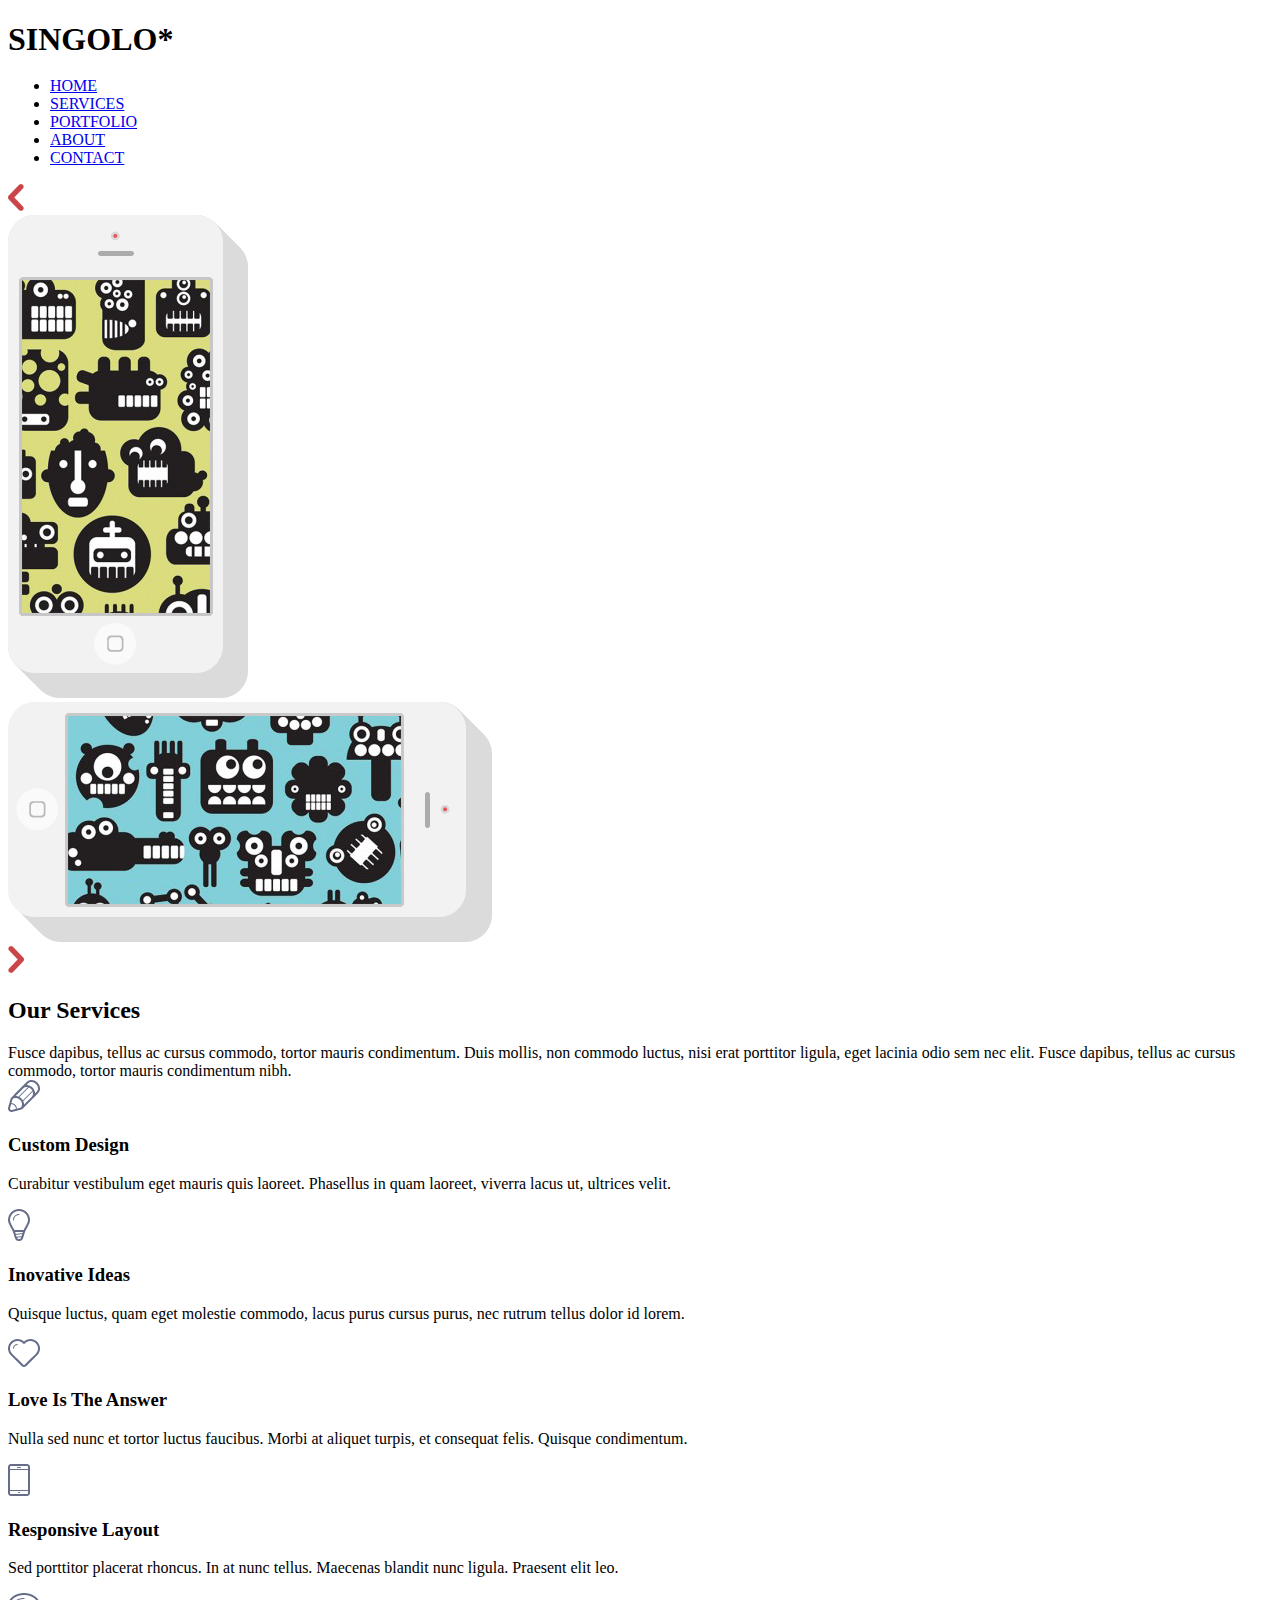
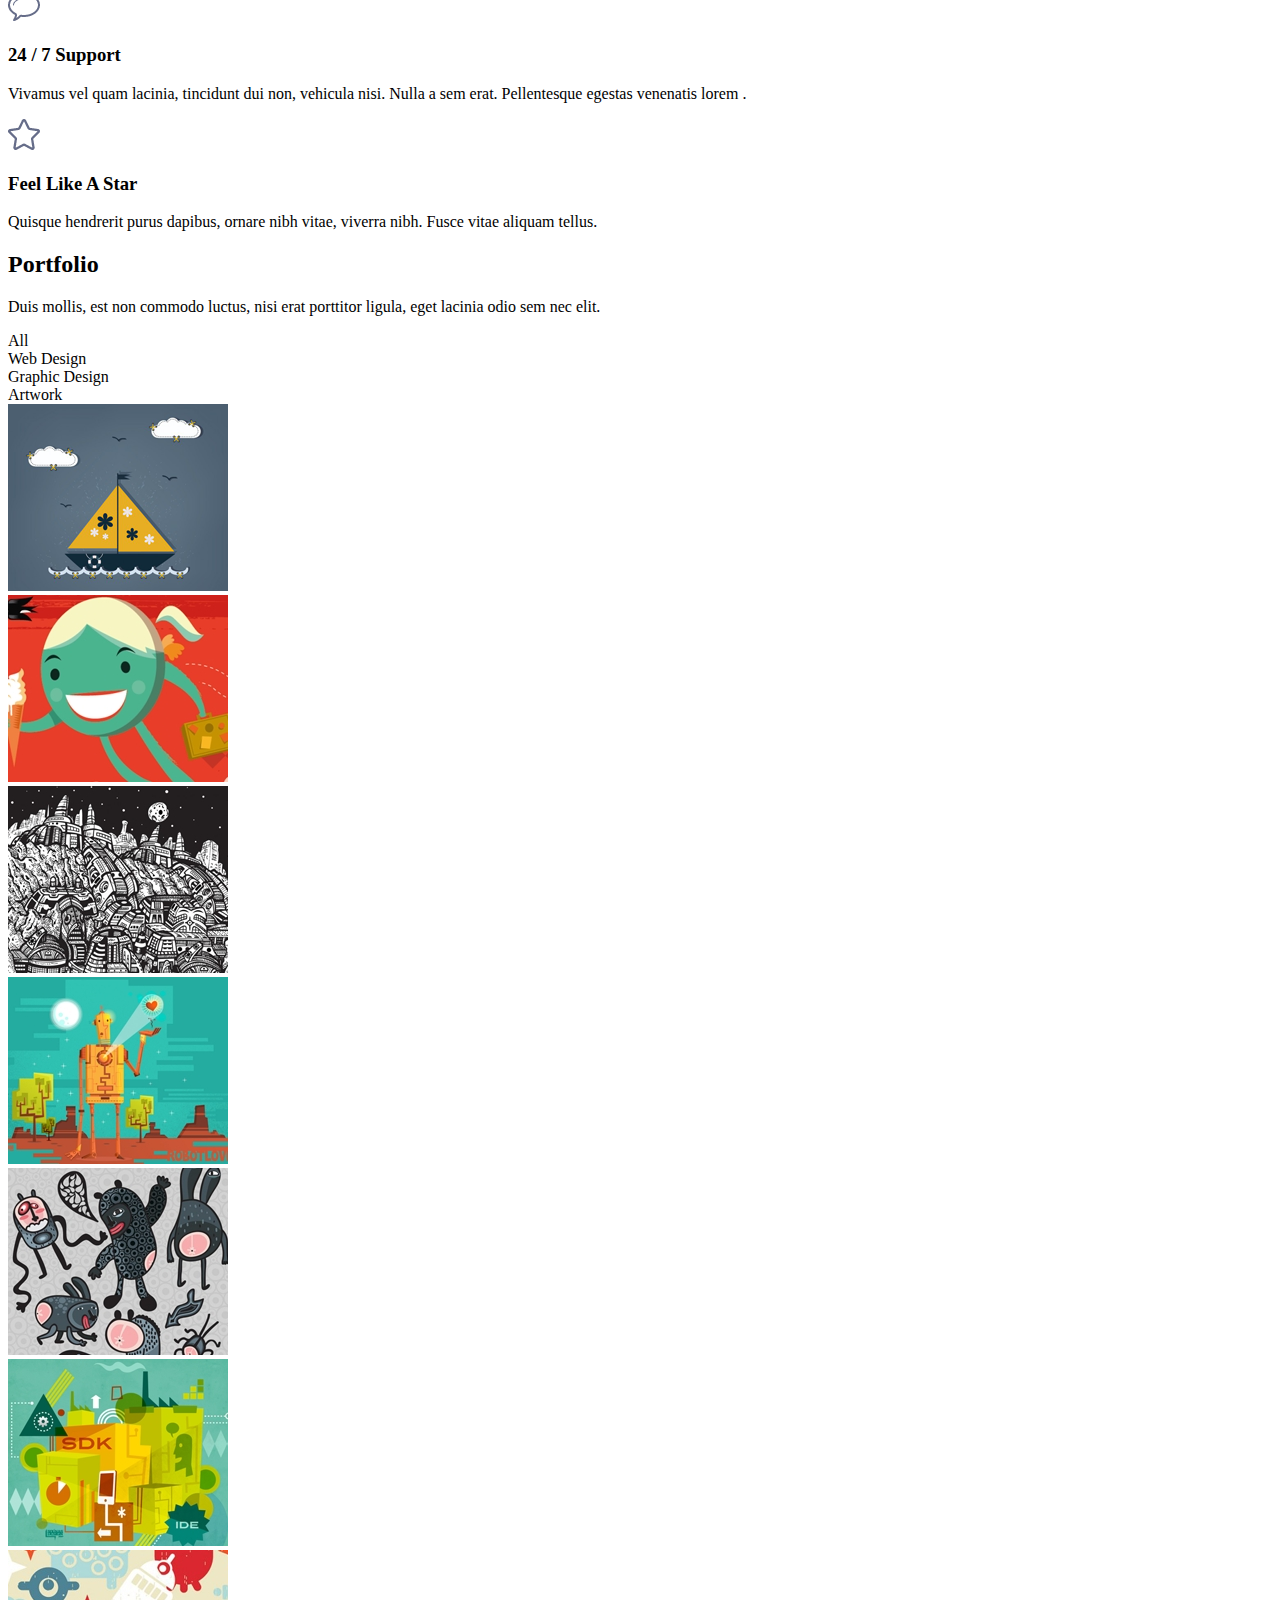
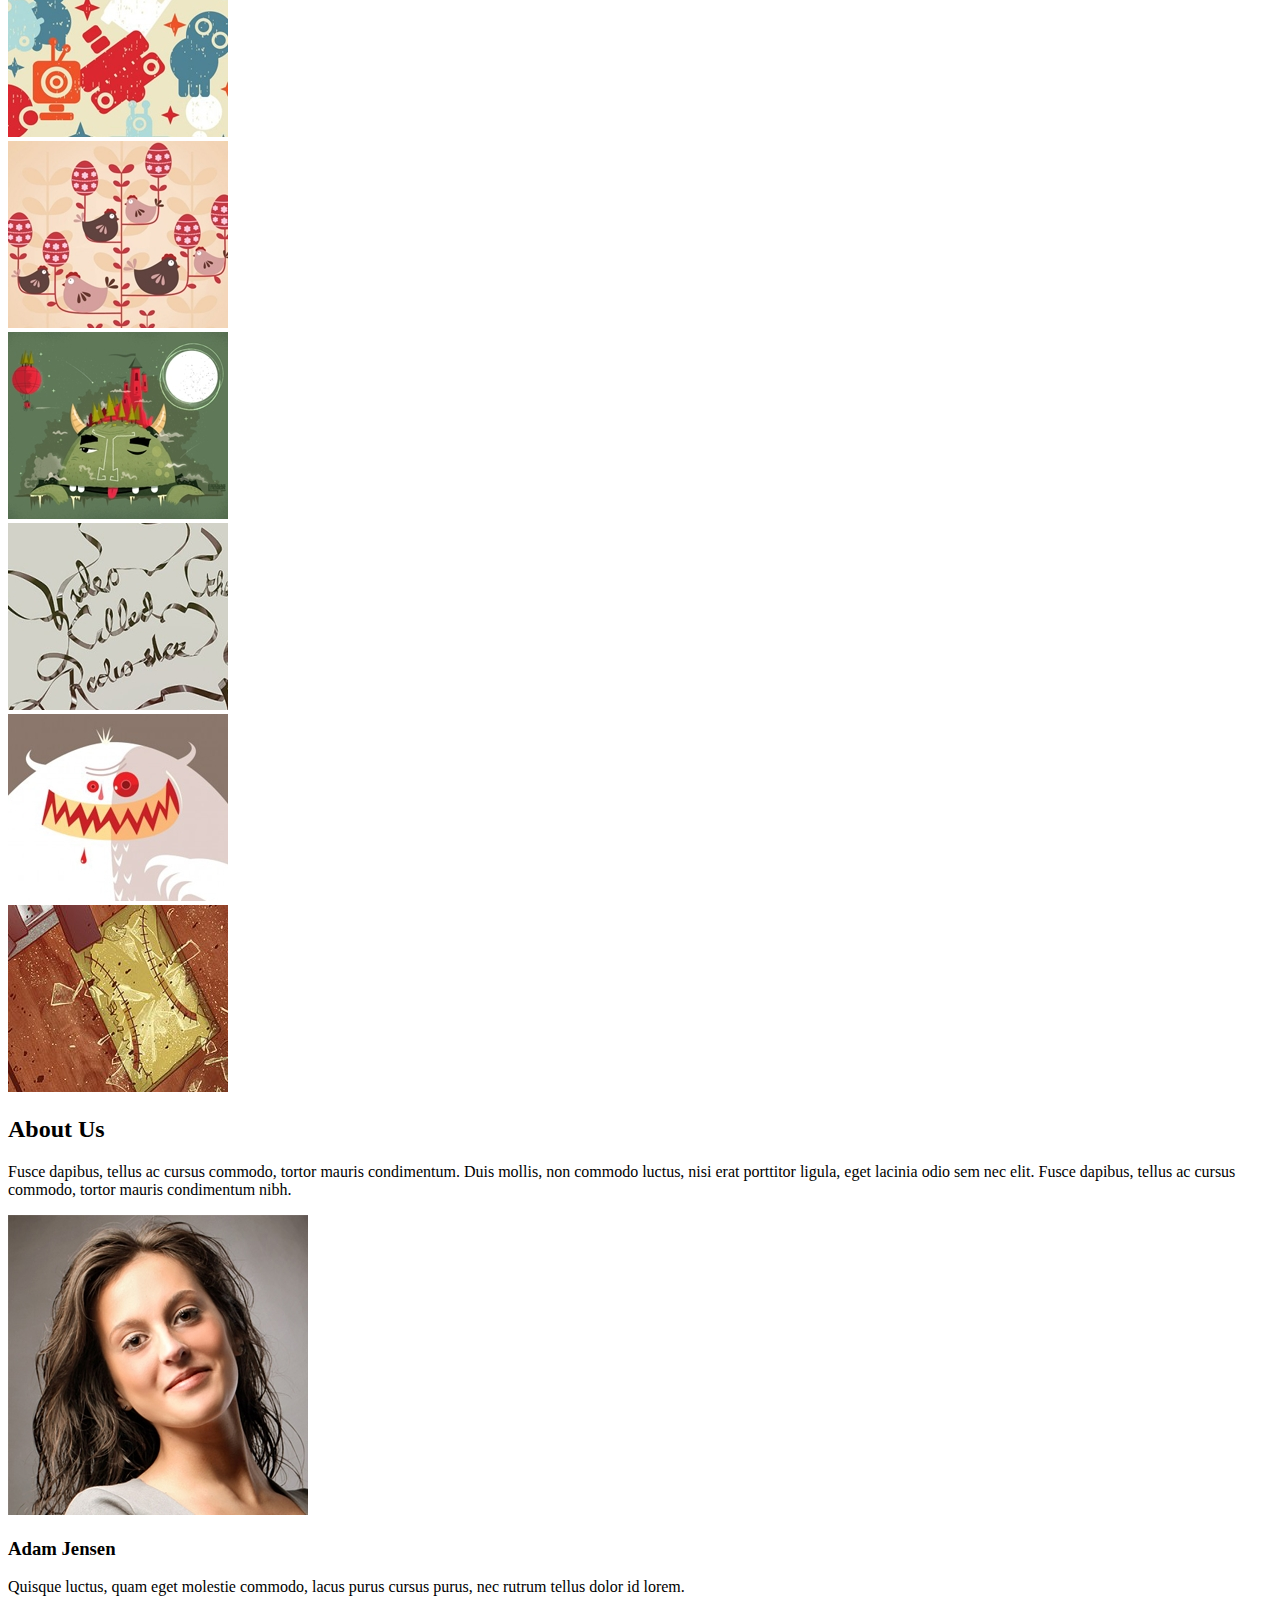
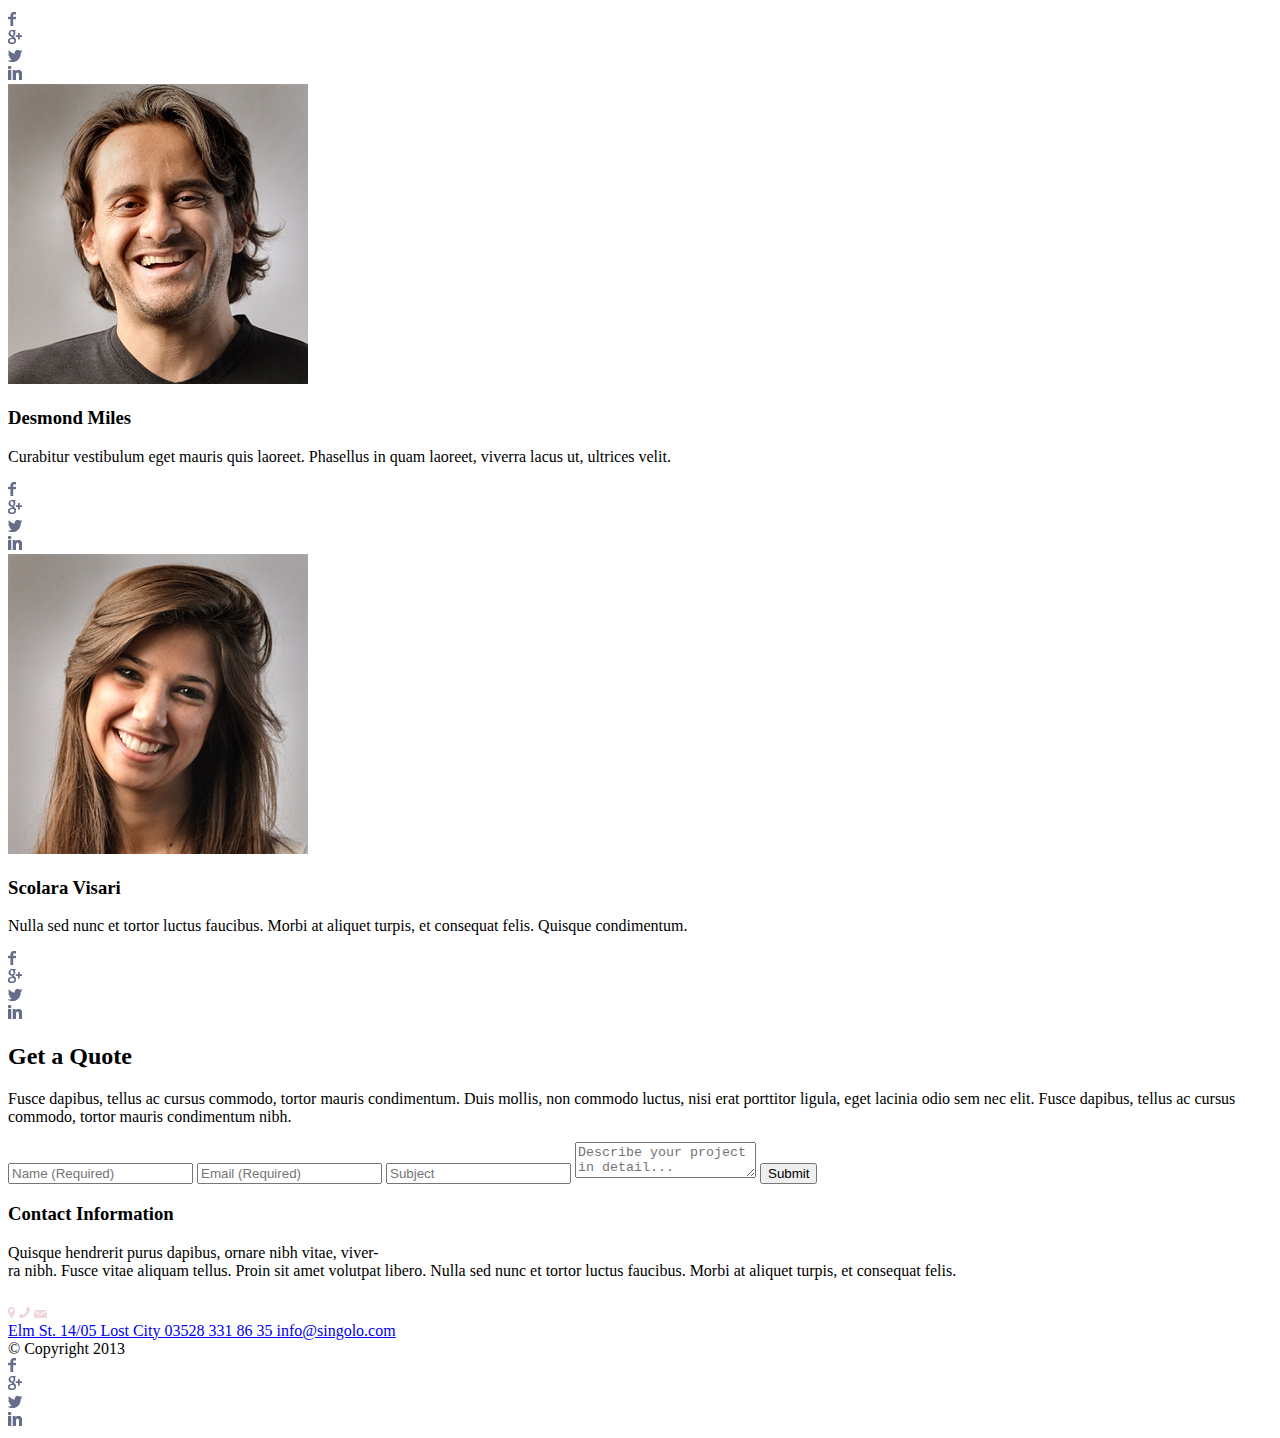
==== index.html @ 4f7cef65 "feat: add full Singolo" ====
<!DOCTYPE html>
<html lang="en">
<head>
    <meta charset="UTF-8">
    <meta name="viewport" content="width=device-width, initial-scale=1.0">
    <link href="https://fonts.googleapis.com/css?family=Lato:300,400,700,800,900&display=swap" rel="stylesheet">
    <link rel="stylesheet" href="style.css">
    <title>Singolo</title>
</head>
<body>
    <!-- Singolo1 -->
    <header class="header-1">
        <div class="container-1">
            <div class="header__wrapper-1">
                <h1 class="header__logo-1">SINGOLO<span>*</span></h1>
                <nav style="
                padding: 0px 0 1px 2px;
                margin-top: -3px;
            ">
                    <ul class="header__nav-1">
                        <li><a id="active" href="#">HOME</a></li>
                        <li><a href="#">SERVICES</a></li>
                        <li><a href="#">PORTFOLIO</a></li>
                        <li><a href="#">ABOUT</a></li>
                        <li><a href="#">CONTACT</a></li>
                    </ul>
                </nav>
            </div>

        </div>
    </header>

    <section class="slider-1">
        <div class="container-1">
            <div class="slider__wrapper-1">
                <div class="slader__item-1">
                    <a href="#" class="arrow-1"><img src="assets/img/arrow_left.png" alt=""></a></div>
                <div class="slader__item phone_1-1"><img src="assets/img/iPhone_Vertical.png" alt=""></div>
                <div class="slader__item phone_2-1"><img src="assets/img/iPhone_Horizontal.png" alt=""></div>
                <div class="slader__item-1"><a href="#"class="arrow"><img src="assets/img/arrow_right.png" alt=""></a></div>
            </div>
        </div>
    </section>
    <section class="our-servises-1">
        <div class="container-1">
            <h2 class="our-servises__title-1">Our Services</h2>
            <span class="our-servises__description-1">Fusce dapibus, tellus ac cursus commodo, tortor mauris condimentum. Duis mollis, non commodo luctus, nisi erat porttitor</span>
            <span class="our-servises__second-1">ligula, eget lacinia odio sem nec elit. Fusce dapibus, tellus ac cursus commodo, tortor mauris condimentum nibh.</span>
            <div class="layout-3-columns-1">
                <div class="our-servises__item-1">
                   <div class="our-servises__icon-1"><img src="assets/img/pen.png" alt=""></div> 
                <div class="our-services__content-1"> <h3>Custom Design</h3>
                    <p>Curabitur vestibulum eget mauris quis laoreet. Phasellus in quam laoreet, viverra lacus ut, ultrices velit.</p>
                </div>
                </div>
                <div class="our-servises__item-1">
                   <div class="our-servises__icon-1"><img src="assets/img/bulb.png" alt=""></div> 
                   <div class="our-services__content-1"><h3>Inovative Ideas</h3>
                    <p>Quisque luctus, quam eget molestie commodo, lacus purus cursus purus, nec rutrum tellus dolor id lorem.</p></div>
                </div>
                <div class="our-servises__item-1">
                   <div class="our-servises__icon-1"><img src="assets/img/heart.png" alt=""></div> 
                   <div class="our-services__content-1"><h3>Love Is The Answer</h3>
                    <p>Nulla sed nunc et tortor luctus faucibus. Morbi at aliquet turpis, et consequat felis. Quisque condimentum.</p></div>
                </div>
                <div class="our-servises__item-1">
                   <div class="our-servises__icon-1"><img src="assets/img/phone-3.png" alt=""></div> 
                   <div class="our-services__content-1"><h3>Responsive Layout</h3>
                    <p>Sed porttitor placerat rhoncus. In at nunc tellus. Maecenas blandit nunc ligula. Praesent elit leo.</p></div>
                </div>
                <div class="our-servises__item-1">
                   <div class="our-servises__icon-1"><img src="assets/img/bubble.png" alt=""></div> 
                   <div class="our-services__content-1"><h3>24 / 7 Support</h3>
                    <p>Vivamus vel quam lacinia, tincidunt dui non, vehicula nisi. Nulla a sem erat. Pellentesque egestas venenatis lorem .</p></div>
                </div>
                <div class="our-servises__item-1">
                   <div class="our-servises__icon-1"><img src="assets/img/star.png" alt=""></div> 
                   <div class="our-services__content-1"><h3>Feel Like A Star</h3>
                    <p>Quisque hendrerit purus dapibus, ornare nibh vitae, viverra nibh. Fusce vitae aliquam tellus.</p></div>
                </div>
            </div>
        </div>
    </section>
    <!-- Singolo2 -->
    <section class="portfolio-2">
        <div class="container-2">
            <h2 class="title-2">
                Portfolio
            </h2>
            <p class="info-2">Duis mollis, est non commodo luctus, nisi erat porttitor ligula, eget lacinia odio sem nec elit.</p>
            <div class="portfolio__buttons-2">
                <div class="button-2">All</div>
                <div class="button-2">Web Design</div>
                <div class="button-2">Graphic Design</div>
                <div class="button-2">Artwork</div>
            </div>
            <div class="portfolio__gallary-2">
                <div class="photo-2"><img src="assets/img/1.png" alt=""></div>
                <div class="photo-2"><img src="assets/img/2.jpg" alt=""></div>
                <div class="photo-2"><img src="assets/img/3.jpg" alt=""></div>
                <div class="photo-2"><img src="assets/img/4.jpg" alt=""></div>
                <div class="photo-2"><img src="assets/img/5.jpg" alt=""></div>
                <div class="photo-2"><img src="assets/img/6.jpg" alt=""></div>
                <div class="photo-2"><img src="assets/img/7.jpg" alt=""></div>
                <div class="photo-2"><img src="assets/img/8.jpg" alt=""></div>
                <div class="photo-2"><img src="assets/img/9.jpg" alt=""></div>
                <div class="photo-2"><img src="assets/img/10.jpg" alt=""></div>
                <div class="photo-2"><img src="assets/img/11.jpg" alt=""></div>
                <div class="photo-2"><img src="assets/img/12.jpg" alt=""></div>
            </div>
        </div>
    </section>
    <section class="about-2">
        <div class="container-2">
            <h2 class="title-1-2">
                About Us
            </h2>
            <p class="info-2">Fusce dapibus, tellus ac cursus commodo, tortor mauris condimentum. Duis mollis, non commodo luctus, nisi erat porttitor ligula, eget lacinia odio sem nec elit. Fusce dapibus, tellus ac cursus commodo, tortor mauris condimentum nibh.</p>
            <div class="about__humans-2">
                <div class="face-2">
                    <img src="assets/img/photo1.jpg" alt="">
                    <h3>Adam Jensen</h3>
                    <p>Quisque luctus, quam eget molestie commodo, lacus purus cursus purus, nec rutrum tellus dolor id lorem.</p>
                    <div class="face__links-2">
                        <div class="round-2"><a href="" class="link-2"><img src="assets/img/facebook.png" alt=""></a></div>
                        <div class="round-2"><a href="" class="link-2"><img src="assets/img/google+.png" alt=""></a></div>
                        <div class="round-2"><a href="" class="link-2"><img src="assets/img/twitter.png" alt=""></a></div>
                        <div class="round-2"><a href="" class="link-2"><img src="assets/img/linkedin.png" alt=""></a></div>
                    </div>
                </div>
                <div class="face-2">
                    <img src="assets/img/photo2.jpg" alt="">
                    <h3>Desmond Miles</h3>
                    <p>Curabitur vestibulum eget mauris quis laoreet. Phasellus in quam laoreet, viverra lacus ut, ultrices velit.</p>
                    <div class="face__links-2">
                        <div class="round-2"><a href="" class="link-2"><img src="assets/img/facebook.png" alt=""></a></div>
                        <div class="round-2"><a href="" class="link-2"><img src="assets/img/google+.png" alt=""></a></div>
                        <div class="round-2"><a href="" class="link-2"><img src="assets/img/twitter.png" alt=""></a></div>
                        <div class="round-2"><a href="" class="link-2"><img src="assets/img/linkedin.png" alt=""></a></div>
                    </div>
                </div>
                <div class="face-2">
                    <img src="assets/img/photo3.jpg" alt="">
                    <h3>Scolara Visari</h3>
                    <p>Nulla sed nunc et tortor luctus faucibus. Morbi at aliquet turpis, et consequat felis. Quisque condimentum.</p>
                    <div class="face__links-2">
                        <div class="round-2"><a href="" class="link-2"><img src="assets/img/facebook.png" alt=""></a></div>
                        <div class="round-2"><a href="" class="link-2"><img src="assets/img/google+.png" alt=""></a></div>
                        <div class="round-2"><a href="" class="link-2"><img src="assets/img/twitter.png" alt=""></a></div>
                        <div class="round-2"><a href="" class="link-2"><img src="assets/img/linkedin.png" alt=""></a></div>
                    </div>
                </div>
            </div>

        </div>
    </section>
    <!-- Singolo3 -->
    <section class="quote-3">
        <div class="container-3">
            <h2 class="title-3">Get a Quote</h2>
            <p class="quote-3__description-3">Fusce dapibus, tellus ac cursus commodo, tortor mauris condimentum. Duis mollis, non commodo luctus, nisi erat porttitor ligula, eget lacinia odio sem nec elit. Fusce dapibus, tellus ac cursus commodo, tortor mauris condimentum nibh.</p>
            <div class="layout-2-columns-3">
                <form action="" class="form-3 quote__form-3">
                    <input required minlength="4" maxlength="15" type="text" placeholder="Name (Required)">
                    <input required  type="email" placeholder="Email (Required)">
                    <input type="text" placeholder="Subject">
                    <textarea name="" id="" placeholder="Describe your project in detail..."></textarea>
                    <button class="submit-3">Submit</button>
                </form>
                <div class="contact-info-3 quote__contact-info-3">
                    <h3 class="title-3 title-3_small-3">Contact Information</h3>
                    <p class="contact-info-3__desc-3">Quisque hendrerit purus dapibus, ornare nibh vitae, viver- <br><span class="text"> ra nibh. Fusce vitae aliquam tellus. Proin sit amet volutpat libero. Nulla sed nunc et tortor luctus faucibus. Morbi at aliquet turpis, et consequat felis.</span></p>
                    <div class="contact-links-3">
                        <div class="imgs-3">
                            <img class="new-3"src="assets/img/location.png" alt="">
                            <img calss="new1-3" src="assets/img/phone.png" alt="">
                            <img calss="sd-3" src="assets/img/mail.png" alt="" style="
                            padding-top: 14px;
                        ">
                        </div>
                        <div class="wrapper-3">
                            
                            <a href="#">Elm St. 14/05 Lost City </a>
                            
                            <a href="tel:035283318635">03528 331 86 35 </a>
                            
                            <a class="one-3" href="mailto:info@singolo.com">info@singolo.com</a>
                        </div>
                        
                        
                    </div>
                </div>
            </div>
        </div>
      
    </section>
    <footer class="footer-3">
        <div class="container-3">
            <div class="footer-3__wrapper-3">
                <div class='copyright-3'><span class='copy-3'>&copy; Copyright 2013</span></div>
                <div class="social-3">
                <div class="round-3"><a href="" class="link-3"><img src="assets/img/facebook.png" alt=""></a></div>
                <div class="round-3"><a href="" class="link-3"><img src="assets/img/google+.png" alt=""></a></div>
                <div class="round-3"><a href="" class="link-3"><img src="assets/img/twitter.png" alt=""></a></div>
                <div class="round-3"><a href="" class="link-3"><img src="assets/img/linkedin.png" alt=""></a></div>
            </div>
            </div>
        </div>
    </footer>

</body>
</html>
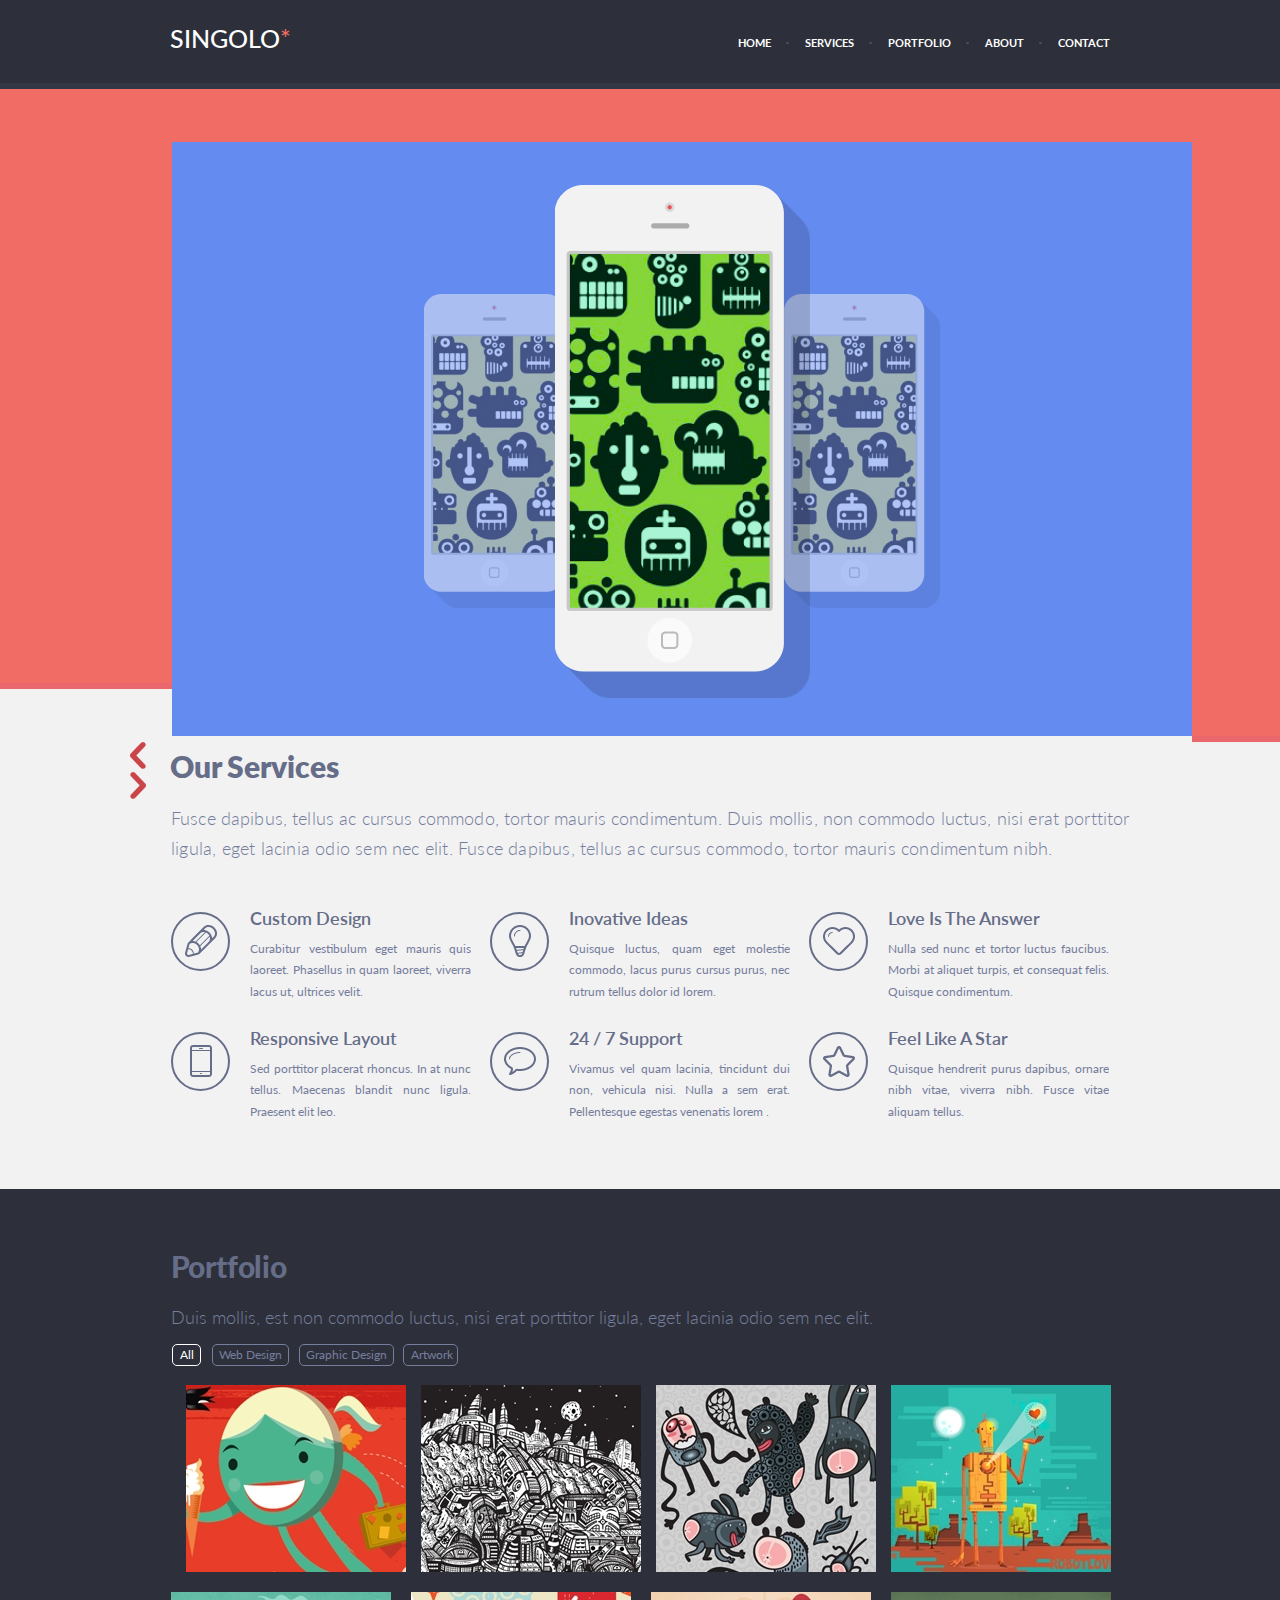
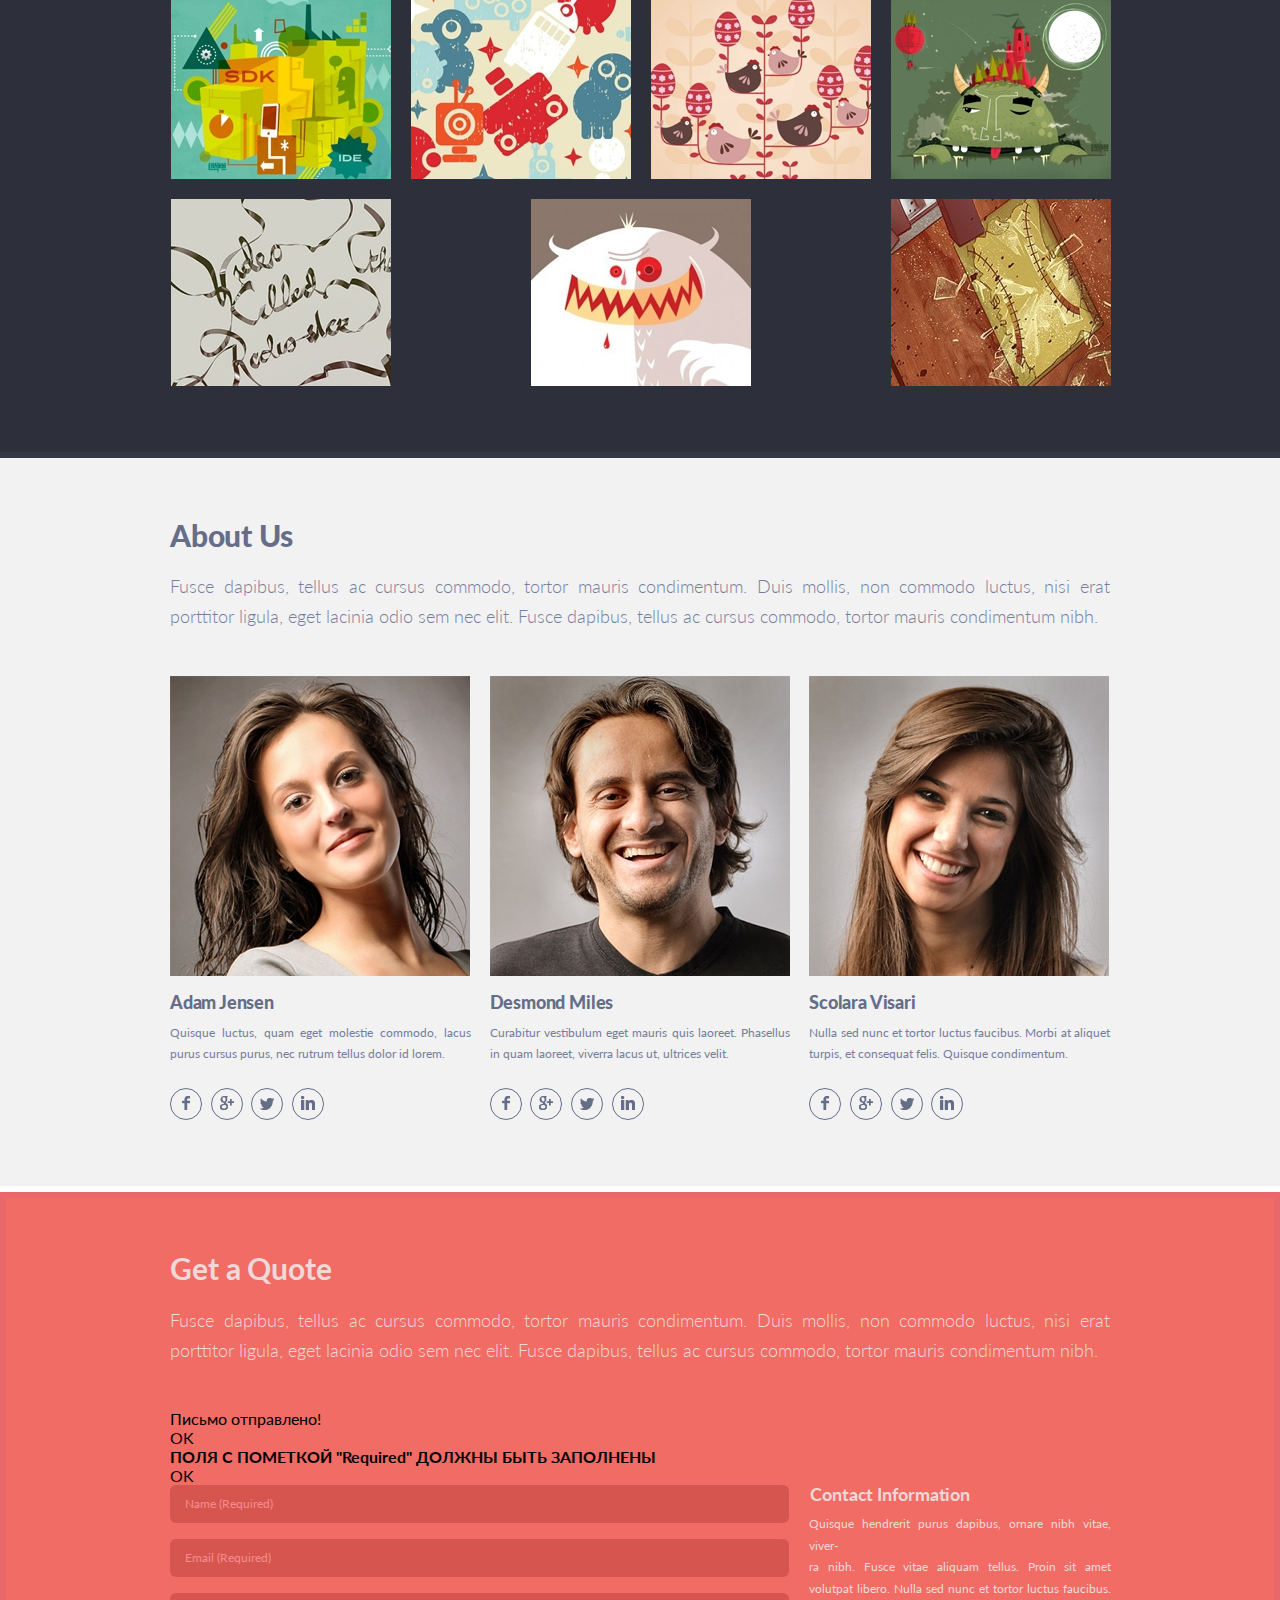
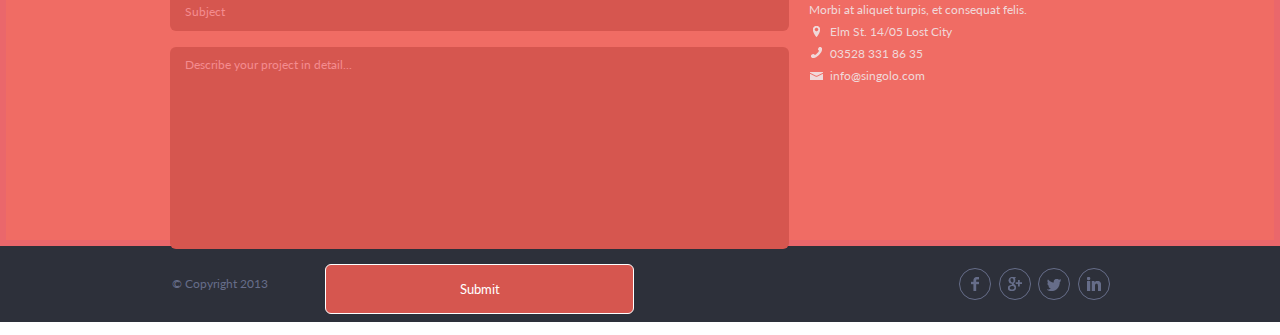
==== commit ff10b419: "feat: update index for DOM" ====
--- a/index.html
+++ b/index.html
@@ -10,20 +10,20 @@
 </head>
 <body>
     <!-- Singolo1 -->
-    <header class="header-1">
+    <header id="header-12" class="header-1">
         <div class="container-1">
             <div class="header__wrapper-1">
                 <h1 class="header__logo-1">SINGOLO<span>*</span></h1>
-                <nav style="
+                <nav id="nav" style="
                 padding: 0px 0 1px 2px;
                 margin-top: -3px;
             ">
-                    <ul class="header__nav-1">
-                        <li><a id="active" href="#">HOME</a></li>
-                        <li><a href="#">SERVICES</a></li>
-                        <li><a href="#">PORTFOLIO</a></li>
-                        <li><a href="#">ABOUT</a></li>
-                        <li><a href="#">CONTACT</a></li>
+                    <ul class="header__nav-1">  
+                        <li class="onw"><a href="#slider" class='act '>HOME</a></li>
+                        <li class="onw"><a href="#our-servises-12" class="act">SERVICES</a></li>
+                        <li class="onw"><a href="#portfolio-21"class="act">PORTFOLIO</a></li>
+                        <li class="onw"><a href="#about-21"class="act">ABOUT</a></li>
+                        <li class="onw"><a href="#quote-31"class="act">CONTACT</a></li>
                     </ul>
                 </nav>
             </div>
@@ -31,18 +31,23 @@
         </div>
     </header>
 
-    <section class="slider-1">
+    <section id="slider" class="slider-1">  
         <div class="container-1">
             <div class="slider__wrapper-1">
-                <div class="slader__item-1">
-                    <a href="#" class="arrow-1"><img src="assets/img/arrow_left.png" alt=""></a></div>
-                <div class="slader__item phone_1-1"><img src="assets/img/iPhone_Vertical.png" alt=""></div>
-                <div class="slader__item phone_2-1"><img src="assets/img/iPhone_Horizontal.png" alt=""></div>
-                <div class="slader__item-1"><a href="#"class="arrow"><img src="assets/img/arrow_right.png" alt=""></a></div>
-            </div>
-        </div>
-    </section>
-    <section class="our-servises-1">
+                <img id="last" src="assets/img2/2.png" alt="">
+                <img src="assets/img2/1.png" alt="">
+                <img src="assets/img2/2.png" alt="">
+                <img id="first" src="assets/img2/1.png" alt="">
+            </div>
+            <div class="screen1"></div>
+            <div class="screen2"></div>
+            <div id="prev"><a class="arrow-1"><img src="assets/img/arrow_left.png" alt=""></a></div>
+            <div id="next"><a class="arrow"><img src="assets/img/arrow_right.png" alt=""></a></div>
+            <div class="phone"></div>
+            <div class="phone1"></div>
+        </div>
+    </section>
+    <section id="our-servises-12"class="our-servises-1">
         <div class="container-1">
             <h2 class="our-servises__title-1">Our Services</h2>
             <span class="our-servises__description-1">Fusce dapibus, tellus ac cursus commodo, tortor mauris condimentum. Duis mollis, non commodo luctus, nisi erat porttitor</span>
@@ -83,35 +88,36 @@
         </div>
     </section>
     <!-- Singolo2 -->
-    <section class="portfolio-2">
+    <section id="portfolio-21"class="portfolio-2">
         <div class="container-2">
             <h2 class="title-2">
                 Portfolio
             </h2>
             <p class="info-2">Duis mollis, est non commodo luctus, nisi erat porttitor ligula, eget lacinia odio sem nec elit.</p>
-            <div class="portfolio__buttons-2">
+            <div class="portfolio__buttons-2 one">
                 <div class="button-2">All</div>
                 <div class="button-2">Web Design</div>
                 <div class="button-2">Graphic Design</div>
                 <div class="button-2">Artwork</div>
             </div>
             <div class="portfolio__gallary-2">
-                <div class="photo-2"><img src="assets/img/1.png" alt=""></div>
-                <div class="photo-2"><img src="assets/img/2.jpg" alt=""></div>
-                <div class="photo-2"><img src="assets/img/3.jpg" alt=""></div>
-                <div class="photo-2"><img src="assets/img/4.jpg" alt=""></div>
-                <div class="photo-2"><img src="assets/img/5.jpg" alt=""></div>
-                <div class="photo-2"><img src="assets/img/6.jpg" alt=""></div>
-                <div class="photo-2"><img src="assets/img/7.jpg" alt=""></div>
-                <div class="photo-2"><img src="assets/img/8.jpg" alt=""></div>
-                <div class="photo-2"><img src="assets/img/9.jpg" alt=""></div>
-                <div class="photo-2"><img src="assets/img/10.jpg" alt=""></div>
-                <div class="photo-2"><img src="assets/img/11.jpg" alt=""></div>
-                <div class="photo-2"><img src="assets/img/12.jpg" alt=""></div>
-            </div>
-        </div>
-    </section>
-    <section class="about-2">
+                <div class="photo-2"><img class="photo-21" src="assets/img/1.jpg" alt=""></div>
+                <div class="photo-2"><img class="photo-21" src="assets/img/2.jpg" alt=""></div>
+                <div class="photo-2"><img class="photo-21" src="assets/img/3.jpg" alt=""></div>
+                <div class="photo-2"><img class="photo-21" src="assets/img/5.jpg" alt=""></div>
+                <div class="photo-2"><img class="photo-21" src="assets/img/4.jpg" alt=""></div>
+                <div class="photo-2"><img class="photo-21" src="assets/img/6.jpg" alt=""></div>
+                <div class="photo-2"><img class="photo-21" src="assets/img/7.jpg" alt=""></div>
+                <div class="photo-2"><img class="photo-21" src="assets/img/8.jpg" alt=""></div>
+                <div class="photo-2"><img class="photo-21" src="assets/img/9.jpg" alt=""></div>
+                <div class="photo-2"><img class="photo-21" src="assets/img/10.jpg" alt=""></div>
+                <div class="photo-2"><img class="photo-21" src="assets/img/11.jpg" alt=""></div>
+                <div class="photo-2"><img class="photo-21" src="assets/img/12.jpg" alt=""></div>
+            </div>
+        </div>
+    </section>
+    <section id="about-21" class="about-2">
+     
         <div class="container-2">
             <h2 class="title-1-2">
                 About Us
@@ -156,16 +162,32 @@
         </div>
     </section>
     <!-- Singolo3 -->
-    <section class="quote-3">
+    <section id="quote-31" class="quote-3">
+
         <div class="container-3">
             <h2 class="title-3">Get a Quote</h2>
             <p class="quote-3__description-3">Fusce dapibus, tellus ac cursus commodo, tortor mauris condimentum. Duis mollis, non commodo luctus, nisi erat porttitor ligula, eget lacinia odio sem nec elit. Fusce dapibus, tellus ac cursus commodo, tortor mauris condimentum nibh.</p>
+            <div class="message-block invs">
+                <div class="mesage">
+                    <p>Письмо отправлено!</p>
+                    <div class="sub-res"></div>
+                    <div class="desc-res"></div>
+                    <span class="close">OK</span>
+                </div>
+            </div>
+            <div  class="message-block-req invs">
+                <div class="mesage">
+                    <p><strong>ПОЛЯ С ПОМЕТКОЙ "Required" ДОЛЖНЫ БЫТЬ ЗАПОЛНЕНЫ</strong></p>
+                    <span class="close">OK</span>
+                </div>
+            </div>
+            
             <div class="layout-2-columns-3">
                 <form action="" class="form-3 quote__form-3">
-                    <input required minlength="4" maxlength="15" type="text" placeholder="Name (Required)">
-                    <input required  type="email" placeholder="Email (Required)">
-                    <input type="text" placeholder="Subject">
-                    <textarea name="" id="" placeholder="Describe your project in detail..."></textarea>
+                    <input class ='name1' required minlength="4" maxlength="15" type="text" placeholder="Name (Required)">
+                    <input class ='email1' required  type="email" placeholder="Email (Required)">
+                    <input type="text" placeholder="Subject" class = 'subject'>
+                    <textarea class = 'description' maxlength="320" name="" id="" placeholder="Describe your project in detail..."></textarea>
                     <button class="submit-3">Submit</button>
                 </form>
                 <div class="contact-info-3 quote__contact-info-3">
@@ -208,6 +230,6 @@
             </div>
         </div>
     </footer>
-
+ <script src="script.js"></script>
 </body>
 </html>
--- a/style.css
+++ b/style.css
@@ -0,0 +1,577 @@
+/* Singolo1 */
+* {
+  -webkit-box-sizing: border-box;
+          box-sizing: border-box;
+  font-family: 'Lato', sans-serif;
+  margin: 0;
+  padding: 0;
+}
+
+.container-1 {
+  width: 1020px;
+  margin: 0 auto;
+  
+}
+
+.header-1 {
+  height: 89px;
+  background-color: #2d303a;
+  padding-top: 34px;
+  border-bottom: solid 6px #323746;
+}
+
+.header-1 .header__logo-1 {
+  font-size: 24.5px;
+  line-height: 9px;
+  font-weight: 500;
+  text-transform: uppercase;
+  color: #ffffff;
+}
+
+.header-1 .header__logo-1 span {
+  color: #f06c64;
+}
+
+#active {
+  color: #f06c64;
+}
+
+nav-1 {
+  position: relative;
+  bottom: 2px;
+}
+
+.header__nav-1 {
+  display: -webkit-box;
+  display: -ms-flexbox;
+  display: flex;
+  -webkit-box-pack: justify;
+      -ms-flex-pack: justify;
+          justify-content: space-between;
+  width: 372px;
+  list-style-type: none;
+}
+
+.header__nav-1 :hover {
+  color: #f06c64;
+  -webkit-transition: 0.6s;
+  transition: 0.6s;
+}
+
+.header-1 li {
+  display: inline-block;
+}
+
+.header-1 li a {
+  color: #ffffff;
+  font-size: 11.44px;
+  font-weight: 700;
+  line-height: 6.32px;
+  text-transform: uppercase;
+  text-decoration: none;
+}
+
+.header-1 li::after {
+  content: "";
+  display: inline-block;
+  width: 2.5px;
+  height: 2.5px;
+  border-radius: 100%;
+  background-color: #494e62;
+  vertical-align: middle;
+  -webkit-transform: translateX(15px);
+          transform: translateX(15px);
+}
+
+.header-1 li:last-child::after {
+  display: none;
+}
+
+.header__wrapper-1 {
+  display: -webkit-box;
+  display: -ms-flexbox;
+  display: flex;
+  -webkit-box-pack: justify;
+      -ms-flex-pack: justify;
+          justify-content: space-between;
+  margin: 0 40px;
+}
+
+.slider-1 {
+  height: 600px;
+  background-color: #f06c64;
+  border-bottom: solid 6px #ea676b;
+}
+
+.slider__wrapper-1 {
+  display: -webkit-box;
+  display: -ms-flexbox;
+  display: flex;
+  -webkit-box-pack: justify;
+      -ms-flex-pack: justify;
+          justify-content: space-between;
+  padding: 53px 40px 0 42px;
+  -webkit-box-align: center;
+      -ms-flex-align: center;
+          align-items: center;
+}
+
+.phone_1-1 {
+  padding-right: 20px;
+}
+
+.phone_2-1 {
+  padding-right: 2px;
+}
+
+.our-servises-1 {
+  height: 500px;
+  background-color: #f2f2f2;
+}
+
+.our-servises__title-1 {
+  padding: 69px 0 0 40px;
+  color: #666d89;
+  font-size: 30px;
+  font-weight: 800;
+  line-height: 17.86px;
+  display: block;
+  letter-spacing: -0.13px;
+}
+
+.our-servises__description-1 {
+  color: #767e9e;
+  display: block;
+  padding-left: 41px;
+  margin-top: 27px;
+  font-size: 18px;
+  font-weight: 300;
+  line-height: 30px;
+  letter-spacing: 0.146px;
+}
+
+.our-servises__second-1 {
+  color: #767e9e;
+  padding-left: 41px;
+  letter-spacing: 0.2px;
+  line-height: 32px;
+  font-size: 17.5px;
+  font-weight: 300;
+}
+
+.layout-3-columns-1 {
+  display: -webkit-box;
+  display: -ms-flexbox;
+  display: flex;
+  -webkit-box-pack: justify;
+      -ms-flex-pack: justify;
+          justify-content: space-between;
+  -ms-flex-wrap: wrap;
+      flex-wrap: wrap;
+  margin: 47px 41px 66px 41px;
+}
+
+.our-servises__item-1 {
+  display: -webkit-box;
+  display: -ms-flexbox;
+  display: flex;
+  -webkit-box-pack: center;
+      -ms-flex-pack: center;
+          justify-content: center;
+  -webkit-box-align: start;
+      -ms-flex-align: start;
+          align-items: flex-start;
+  width: 300px;
+  height: 87px;
+  margin-bottom: 32.8px;
+  overflow: hidden;
+}
+
+.our-servises__item-1 h3 {
+  color: #666d89;
+  font-size: 18px;
+  font-weight: 600;
+  line-height: 12.86px;
+  margin-bottom: 13px;
+  letter-spacing: normal;
+  text-align: justify;
+}
+
+.our-servises__item-1 p {
+  color: #767e9e;
+  font-size: 12px;
+  font-weight: 400;
+  line-height: 21.56px;
+  text-align: justify;
+  text-overflow: ellipsis;
+}
+
+.our-servises__icon-1 {
+  display: -webkit-box;
+  display: -ms-flexbox;
+  display: flex;
+  -webkit-box-pack: center;
+      -ms-flex-pack: center;
+          justify-content: center;
+  -webkit-box-align: center;
+      -ms-flex-align: center;
+          align-items: center;
+  width: 59px;
+  height: 59px;
+  border: 2px solid #666d89;
+  border-radius: 100%;
+  margin-right: 20px;
+}
+
+.our-servises__icon-1 img {
+  padding: 23px;
+}
+
+.our-servises__content-1 {
+  width: 220px;
+}
+
+.arrow-1:hover {
+  cursor: pointer;
+}
+/* Singolo2 */
+* {
+  margin: 0;
+  padding: 0;
+  box-sizing: border-box;
+  font-family: "Lato", sans-serif;
+}
+
+.container-2 {
+  width: 1020px;
+  margin: 0 auto;
+  padding: 0 40px;
+}
+
+.portfolio-2 {
+  height: 869px;
+  background-color: #2d303a;
+  padding: 69px 40px 73px 41px;
+  border-bottom: 6px solid #323746;
+}
+.portfolio__buttons-2 {
+  display: flex;
+  justify-content: space-between;
+  align-items: center;
+  margin-left: 1px;
+  width: 287px;
+}
+.portfolio__gallary-2 {
+  display: flex;
+  justify-content: space-between;
+  flex-wrap: wrap;
+  margin-top: 19px;
+}
+
+.title-2 {
+  color: #666d89;
+  font-size: 30px;
+  font-weight: 900;
+  line-height: 17.86px;
+  letter-spacing: -0.2px;
+}
+.title-1-2 {
+  color: #666d89;
+  font-size: 30px;
+  font-weight: 900;
+  line-height: 18.86px;
+  letter-spacing: -0.2px;
+  height: 19px;
+}
+
+.info-2 {
+  color: #767e9e;
+  font-size: 18px;
+  font-weight: 300;
+  line-height: 30px;
+  margin-top: 26px;
+  text-align: justify;
+  margin-bottom: 3px;
+}
+.info-1-2 {
+  color: #767e9e;
+  font-size: 18px;
+  font-weight: 300;
+  line-height: 30px;
+  margin-top: 26px;
+  text-align: justify;
+}
+
+.button-2 {
+  color: #767e9e;
+  font-family: Lato;
+  font-size: 12px;
+  font-weight: 400;
+  line-height: 7.56px;
+  padding: 6px 6px 7px 7px;
+  border: 1px solid #767e9e;
+  margin-top: 9px;
+  border-radius: 5px;
+  
+}
+.button-2:hover{
+  color: #ffff;
+  border: 1px solid #ffff;
+  transition: 1s;
+}
+.button-2:nth-child(1){
+padding: 6px 6px 7px 7px;
+color:#ffff;
+border: 1px solid #fff;
+border-radius: 5px;
+}
+.button-2:nth-child(2){
+  padding: 6px 6px 7px 6px;
+    margin-left: 2px;
+  }
+.button-2:nth-child(3){
+    padding: 6px 6px 7px 6px;
+    
+    }
+.button-2:nth-child(4){
+      padding: 6px 4px 7px 7px;
+      }
+.photo-2 {
+  margin-bottom: 17px;
+}
+
+.about-2 {
+  height: 734px;
+  background-color: #f2f2f2;
+  padding-top: 68px;
+  border-bottom: 6px solid #ffff;
+}
+.about__humans-2 {
+  display: flex;
+  justify-content: space-between;
+  align-items: center;
+  margin-top: 45px;
+}
+
+.face-2 {
+  width: 300.75px;
+}
+.face-2 h3 {
+  color: #666d89;
+  font-size: 18px;
+  font-weight: 900;
+  line-height: 17.86px;
+  margin-top: 15px;
+  letter-spacing: -0.19px;
+}
+.face__links-2 {
+  display: flex;
+  justify-content: space-between;
+  width: 154px;
+  margin-top: 24px;
+}
+.face-2 p {
+  color: #767e9e;
+  font-size: 12px;
+  font-weight: 400;
+  line-height: 21px;
+  margin-top: 10px;
+  text-align: justify;
+}
+
+.round-2 {
+  display: flex;
+  width: 32px;
+  height: 32px;
+  justify-content: center;
+  align-items: center;
+  border: 1px solid #666d89;
+  border-radius: 100%;
+}
+/* Singolo3 */
+* {
+  box-sizing: border-box;
+  margin: 0;
+  padding: 0;
+  font-family: "Lato", sans-serif;
+}
+
+.container-3 {
+  width: 1020px;
+  margin: 0 auto;
+  padding: 0 40px;
+}
+
+.quote-3 {
+  padding: 52px 0;
+  background-color: #f06c64  ;
+  height: 654px;
+  border: solid 6px #ea676b;
+}
+.quote-3__description-3 {
+  margin-top: 19px;
+  font-size: 18px;
+  font-weight: 300;
+  line-height: 30px;
+  color: #f0d8d9;
+  text-align: justify;
+  margin-bottom: 44px;
+}
+
+.title-3 {
+  color: #f0d8d9;
+  font-size: 30px;
+  font-weight: 700;
+  letter-spacing: -0.1px;
+}
+.title-3_small-3 {
+  font-size: 18px;
+  padding-left: 1px;
+    margin-top: -2px;
+}
+
+.form-3 {
+  height: 450px;
+  width: 619px;
+  display: flex;
+  flex-direction: column;
+}
+.form-3 input {
+  height: 38px;
+  background-color: #d6564f;
+  border-radius: 6px;
+  border: none;
+  margin-bottom: 16px;
+  color: #f48c8f;
+  padding: 11px 15px 13px 15px;
+  outline-color: #ffff;
+}
+.form-3 input::placeholder {
+  color: #f48c8f;
+  font-size: 12px;
+  font-weight: 400;
+}
+
+textarea {
+  width: 619px;
+  height: 202px;
+  border: none;
+  border-radius: 6px;
+  background-color: #d6564f;
+  padding: 10px 15px 13px 15px;
+  color: #f48c8f;
+  outline-color: #fff;
+  resize: none;
+}
+textarea::placeholder {
+  color: #f48c8f;
+  font-size: 12px;
+  font-weight: 400;
+}
+
+.layout-2-columns-3 {
+  display: flex;
+  justify-content: space-between;
+}
+
+.contact-info-3 {
+  width: 301px;
+}
+.contact-info-3__desc-3 {
+  margin-top: 8px;
+  line-height: 21.56px;
+  color: #f0d8d9;
+  font-size: 12px;
+  font-weight: 400;
+  text-align: justify;
+  width: 302px;
+  height: 86px;
+}
+.text-3{
+  letter-spacing: 0.02px;
+}
+.contact-info-3 .contact-links-3 {
+  line-height: 21.56px;
+  font-size: 12px;
+  font-weight: 400;
+  margin-top: 22px;
+  margin-left: 1px;
+  height: 80px;
+  display: flex;
+  margin-right: 158px;
+  justify-content: space-between;
+}
+.contact-info-3 .contact-links-3 a {
+  color: #f0d8d9;
+  display: block;
+  text-decoration: none;
+}
+.contact-info-3 .contact-links-3 .one-3 {
+  line-height: 24px;
+}
+.contact-info-3 .contact-links-3 .imgs-3 {
+  flex-direction: column;
+  display: flex;
+  align-items: center;
+  height: 107px;
+}
+
+.new-3 {
+  padding-bottom: 10px;
+  margin-top: 5px;
+}
+
+.footer-3 {
+  background-color: #2d303a;
+  padding-top: 22px;
+  height: 76px;
+}
+.footer-3__wrapper-3 {
+  justify-content: space-between;
+  align-items: center;
+  display: flex;
+}
+
+.social-3 {
+  width: 151px;
+  display: flex;
+  justify-content: space-between;
+}
+
+.round-3 {
+  display: flex;
+  justify-content: center;
+  align-items: center;
+  width: 32px;
+  height: 32px;
+  border: 1px solid #666d89;
+  border-radius: 100%;
+  cursor: pointer;
+}
+.round-3:hover{
+  color: #fff;
+  background: #ffff
+}
+.copy-3{
+  font-size: 11.7px;
+  color: #666d89
+}
+.copyright-3{
+  margin-bottom: 6px;
+  margin-left: 2px;
+}
+.submit-3{
+  width: 50%;
+  border: 1px solid #fff;
+  background:#d6564f;
+  border-radius: 6px;
+  height: 50px;
+  color: #fff;
+  margin-top: 15px;
+  margin-left: 25%;
+}
+.submit-3:hover{
+  background: #fff;
+  color:#d6564f;
+  transition: 1s;
+}
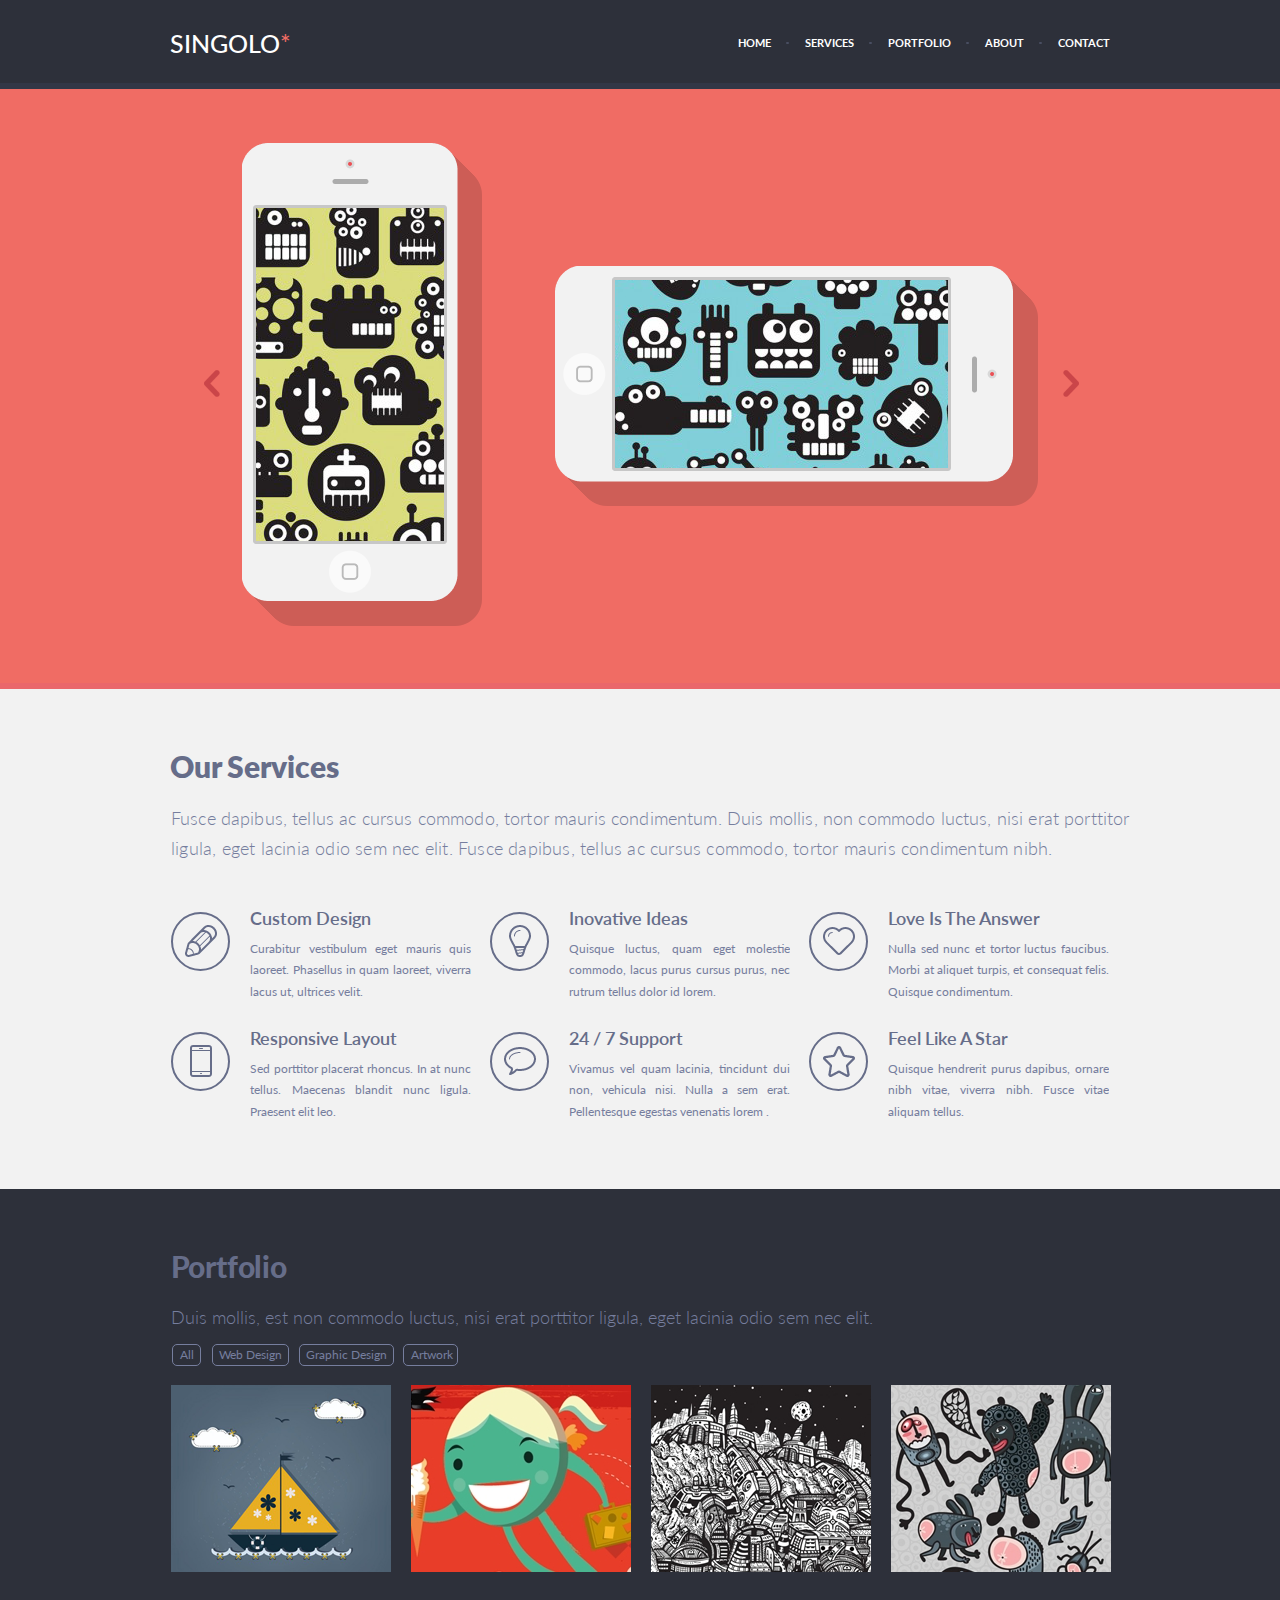
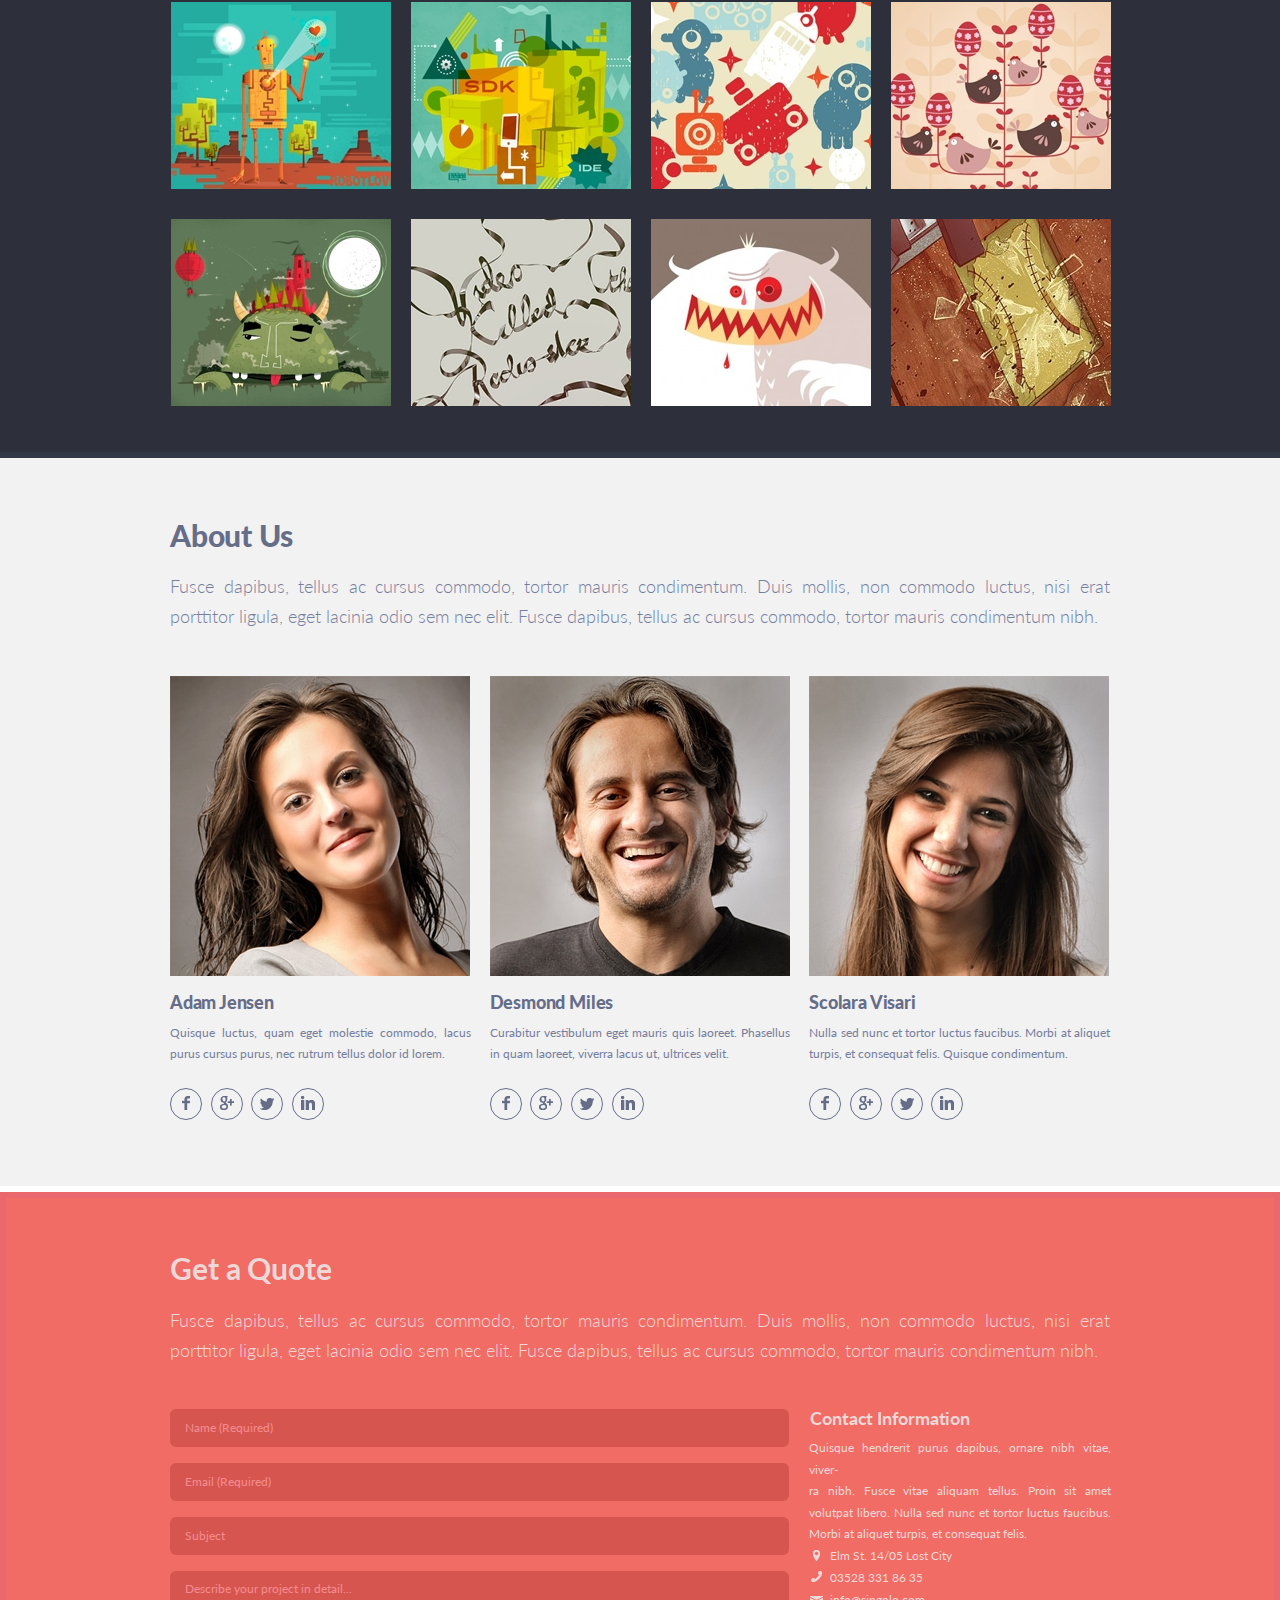
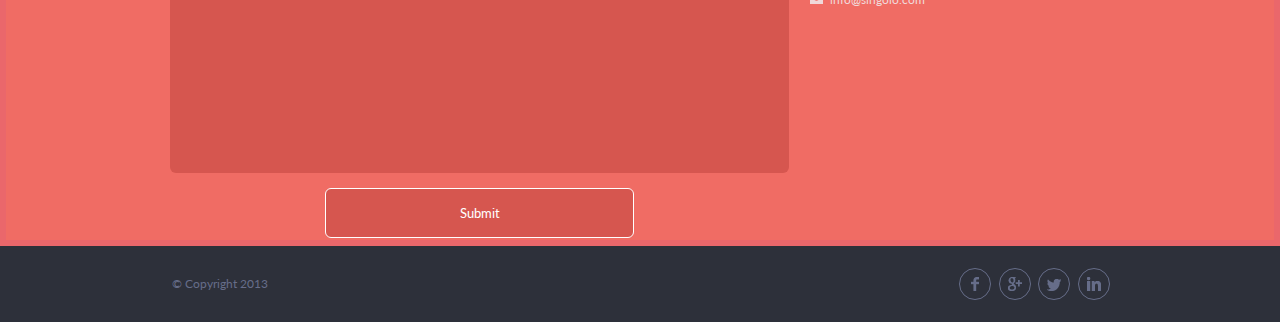
==== commit 52cd5581: "feat: add new html" ====
--- a/index.html
+++ b/index.html
@@ -27,10 +27,8 @@
                     </ul>
                 </nav>
             </div>
-
         </div>
     </header>
-
     <section id="slider" class="slider-1">  
         <div class="container-1">
             <div class="slider__wrapper-1">
@@ -117,7 +115,6 @@
         </div>
     </section>
     <section id="about-21" class="about-2">
-     
         <div class="container-2">
             <h2 class="title-1-2">
                 About Us
@@ -158,7 +155,6 @@
                     </div>
                 </div>
             </div>
-
         </div>
     </section>
     <!-- Singolo3 -->
@@ -177,11 +173,10 @@
             </div>
             <div  class="message-block-req invs">
                 <div class="mesage">
-                    <p><strong>ПОЛЯ С ПОМЕТКОЙ "Required" ДОЛЖНЫ БЫТЬ ЗАПОЛНЕНЫ</strong></p>
+                    <p id='required-3'><strong>ПОЛЯ С ПОМЕТКОЙ "Required" ДОЛЖНЫ БЫТЬ ЗАПОЛНЕНЫ</strong></p>
                     <span class="close">OK</span>
                 </div>
             </div>
-            
             <div class="layout-2-columns-3">
                 <form action="" class="form-3 quote__form-3">
                     <input class ='name1' required minlength="4" maxlength="15" type="text" placeholder="Name (Required)">
@@ -209,13 +204,10 @@
                             
                             <a class="one-3" href="mailto:info@singolo.com">info@singolo.com</a>
                         </div>
-                        
-                        
-                    </div>
-                </div>
-            </div>
-        </div>
-      
+                    </div>
+                </div>
+            </div>
+        </div>
     </section>
     <footer class="footer-3">
         <div class="container-3">
--- a/style.css
+++ b/style.css
@@ -5,12 +5,17 @@
   font-family: 'Lato', sans-serif;
   margin: 0;
   padding: 0;
-}
-
+  scroll-behavior: smooth;
+  scroll-margin-top: 89px;
+  
+}
+.invs{
+  display: none;
+}
 .container-1 {
   width: 1020px;
   margin: 0 auto;
-  
+  overflow: hidden;
 }
 
 .header-1 {
@@ -18,11 +23,14 @@
   background-color: #2d303a;
   padding-top: 34px;
   border-bottom: solid 6px #323746;
+  position: sticky;
+  top: 0;
+  z-index: 15;
 }
 
 .header-1 .header__logo-1 {
   font-size: 24.5px;
-  line-height: 9px;
+  line-height: 20px;
   font-weight: 500;
   text-transform: uppercase;
   color: #ffffff;
@@ -31,16 +39,16 @@
 .header-1 .header__logo-1 span {
   color: #f06c64;
 }
-
-#active {
+.active {
   color: #f06c64;
-}
-
-nav-1 {
-  position: relative;
-  bottom: 2px;
-}
-
+ 
+}
+.slider__wrapper-2{
+  top: 89px;
+  position: absolute;
+  transition: all ease-out 1.5s;
+ 
+}
 .header__nav-1 {
   display: -webkit-box;
   display: -ms-flexbox;
@@ -70,6 +78,17 @@
   text-transform: uppercase;
   text-decoration: none;
 }
+.header-1 li a.active {
+  color: #f06c64;
+  font-size: 11.44px;
+  font-weight: 700;
+  line-height: 6.32px;
+  text-transform: uppercase;
+  text-decoration: none;
+  
+}
+
+
 
 .header-1 li::after {
   content: "";
@@ -80,13 +99,28 @@
   background-color: #494e62;
   vertical-align: middle;
   -webkit-transform: translateX(15px);
-          transform: translateX(15px);
+  transform: translateX(15px);
+
 }
 
 .header-1 li:last-child::after {
   display: none;
 }
-
+#next{
+  top: 370px;
+  right: 201px;
+  position: absolute;
+  cursor: pointer;
+  z-index: 10;
+}
+
+#prev{
+  top: 370px;
+  left: 204px;
+  position: absolute;
+  cursor: pointer;
+  z-index: 10;
+}
 .header__wrapper-1 {
   display: -webkit-box;
   display: -ms-flexbox;
@@ -96,12 +130,34 @@
           justify-content: space-between;
   margin: 0 40px;
 }
+.desc-res{
+  width: 369px;
+    height: 100px;
+    overflow: auto;
+}
 
 .slider-1 {
   height: 600px;
   background-color: #f06c64;
   border-bottom: solid 6px #ea676b;
 }
+.phone{
+  transform: translateX(126px);
+  top: 142px;
+  position: absolute;
+  width: 216px;
+  height: 458px;
+}
+.phone1{
+  position: absolute;
+  width: 458px;
+  height: 216px;
+  top: 264px;
+  transform: translateX(427px);
+}
+.border2{
+  border: solid 5px #F06C64
+}
 
 .slider__wrapper-1 {
   display: -webkit-box;
@@ -110,7 +166,7 @@
   -webkit-box-pack: justify;
       -ms-flex-pack: justify;
           justify-content: space-between;
-  padding: 53px 40px 0 42px;
+  
   -webkit-box-align: center;
       -ms-flex-align: center;
           align-items: center;
@@ -118,8 +174,31 @@
 
 .phone_1-1 {
   padding-right: 20px;
-}
-
+  cursor: pointer;
+}
+.screen1{
+  transform: translateX(126px);
+  top: 208px;
+  position: absolute;
+  width: 188px;
+  height: 333px;
+  background: #000000;
+  opacity: 0;
+  transition: 1s;
+}
+.screen2{
+  transform: translateX(485px);
+  top: 280px;
+  position: absolute;
+  width: 333px;
+  height: 188px;
+  background: #000000;
+  opacity: 0;
+  transition: 1s;
+}
+.black{
+  opacity: 50%;
+}
 .phone_2-1 {
   padding-right: 2px;
 }
@@ -258,14 +337,18 @@
   display: flex;
   justify-content: space-between;
   align-items: center;
+  border: none;
   margin-left: 1px;
   width: 287px;
 }
+
 .portfolio__gallary-2 {
   display: flex;
   justify-content: space-between;
   flex-wrap: wrap;
   margin-top: 19px;
+  border: none;
+  overflow: hidden;
 }
 
 .title-2 {
@@ -311,8 +394,16 @@
   padding: 6px 6px 7px 7px;
   border: 1px solid #767e9e;
   margin-top: 9px;
+  cursor: pointer;
   border-radius: 5px;
   
+}
+.border3{
+  color: #ffff;
+  border: 1px solid #ffff;
+}
+.one{
+  border:none;
 }
 .button-2:hover{
   color: #ffff;
@@ -321,8 +412,7 @@
 }
 .button-2:nth-child(1){
 padding: 6px 6px 7px 7px;
-color:#ffff;
-border: 1px solid #fff;
+
 border-radius: 5px;
 }
 .button-2:nth-child(2){
@@ -337,7 +427,12 @@
       padding: 6px 4px 7px 7px;
       }
 .photo-2 {
-  margin-bottom: 17px;
+  margin-bottom: 20px;
+  height: 197px;
+  
+}
+.photo-21{
+  transition: all ease 0.4s;
 }
 
 .about-2 {
@@ -406,6 +501,7 @@
   padding: 52px 0;
   background-color: #f06c64  ;
   height: 654px;
+  position: relative;
   border: solid 6px #ea676b;
 }
 .quote-3__description-3 {
@@ -451,7 +547,70 @@
   font-size: 12px;
   font-weight: 400;
 }
-
+.message-block{ 
+  position: absolute;
+  width: 100vw;
+  height: 99.5vh;
+  top:-5px;
+  left: -23px;
+  background-color: rgba(0, 0, 0, 0.8);
+  z-index: 1;
+  font-weight: bold;
+  
+}
+.message-block-req{ 
+  position: absolute;
+  width: 100vw;
+  height: 99.5vh;
+  top:-5px;
+  left: -23px;
+  background-color: rgba(0, 0, 0, 0.8);
+  z-index: 1;
+}
+#required-3{
+  margin-bottom: 50px;
+  line-height: 29px;
+  padding-top: 15px;
+}
+
+.mesage{
+  background-color: #fff;
+  margin: 159px 0 0 465px;
+  color: rgb(31,31,31);
+  overflow: hidden;
+  height: 225px;
+  padding: 20px;
+  border: 2px solid rgb(255,149,143);
+  border-radius: 20px 50px;
+  width: 400px;
+  text-align: center;
+}
+.close{
+  color: #fff;
+  display: block;
+  margin-left: 130px;
+  margin-top: 4px;
+  font-size: 28px;
+  text-align: center;
+  font-weight: bold;
+  cursor: pointer;
+  width: 79px;
+  padding-top: 1px;
+  background-color: #d6564f;
+  border: 1px solid #fff;
+  border-radius: 50px;
+  height: 40px;
+}
+.close:hover{
+  transition: ease 1s;
+  background-color:#ffff;
+  border: 1px solid #000000;
+  color: #000000;
+}
+.sub-res{
+  margin-top: 6px;
+  margin-bottom: 6px;
+}
 textarea {
   width: 619px;
   height: 202px;
@@ -540,6 +699,7 @@
 
 .round-3 {
   display: flex;
+  transition: all ease 1s;
   justify-content: center;
   align-items: center;
   width: 32px;
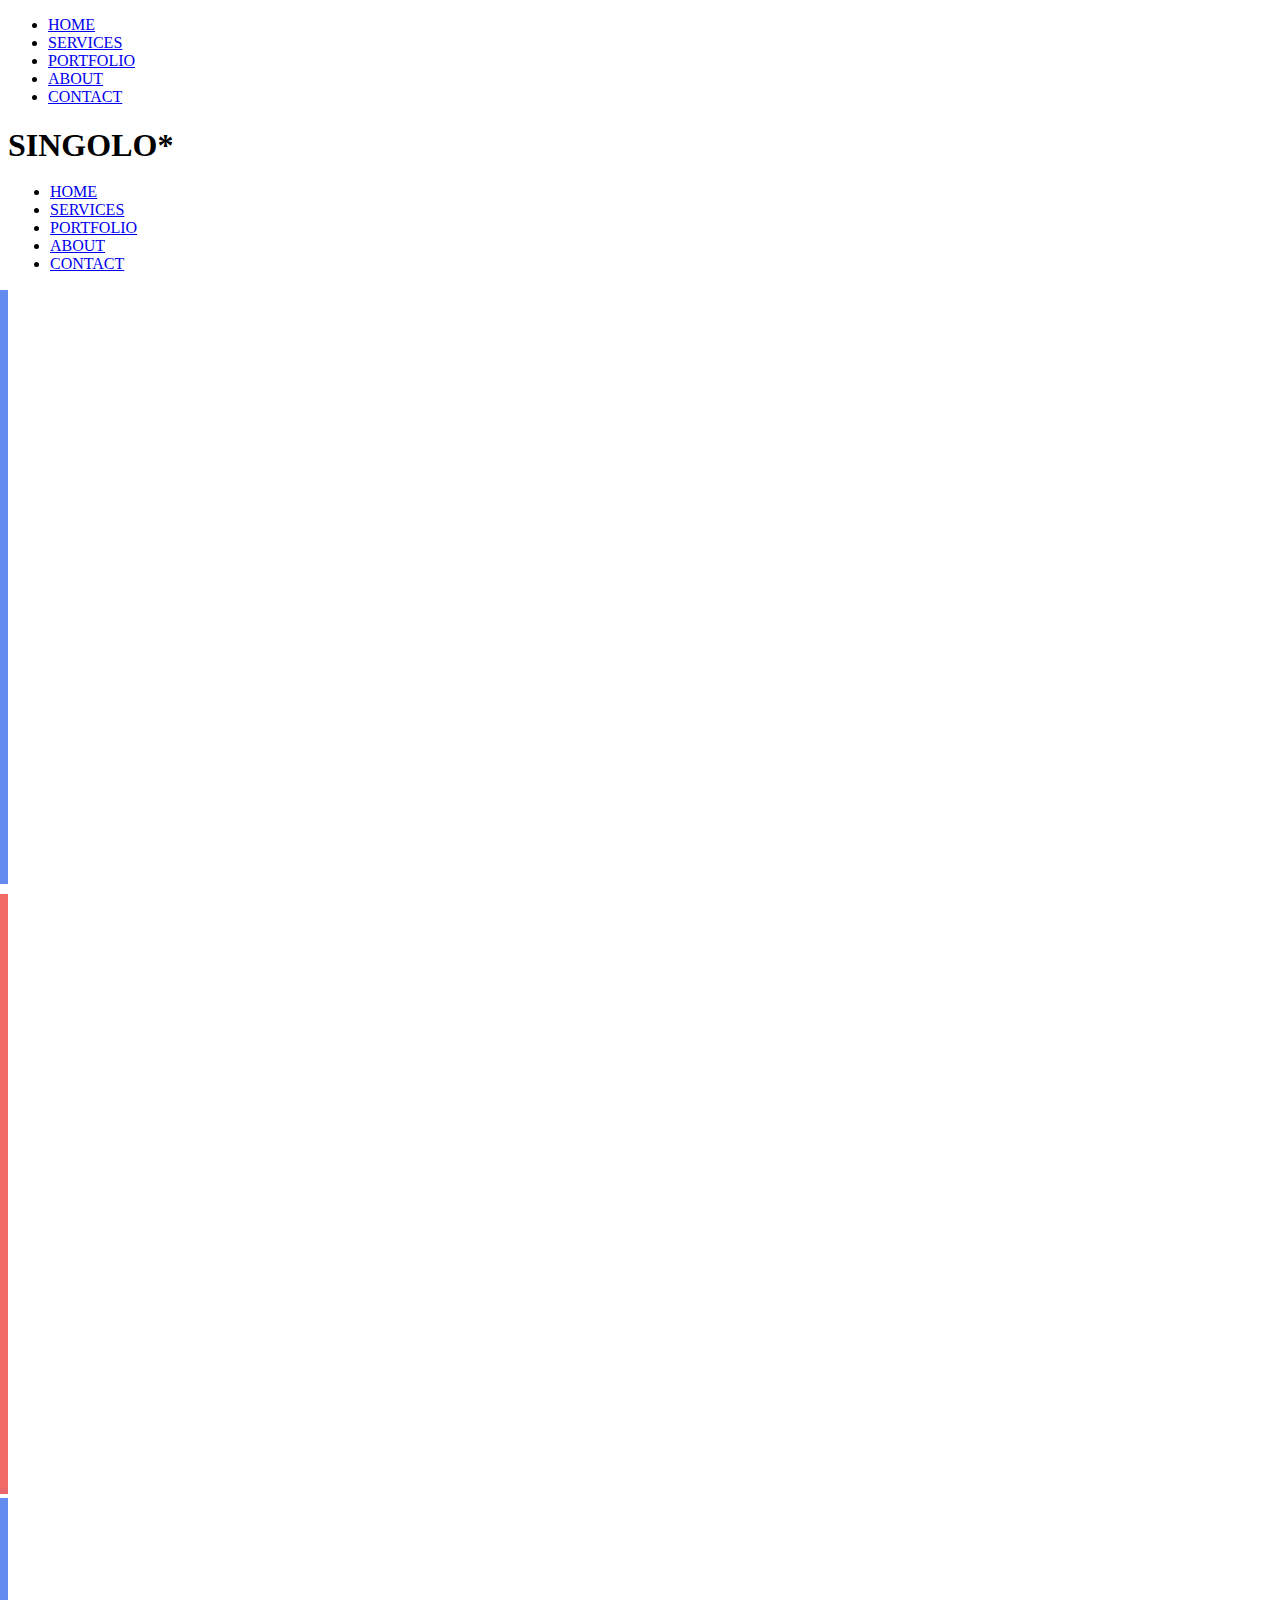
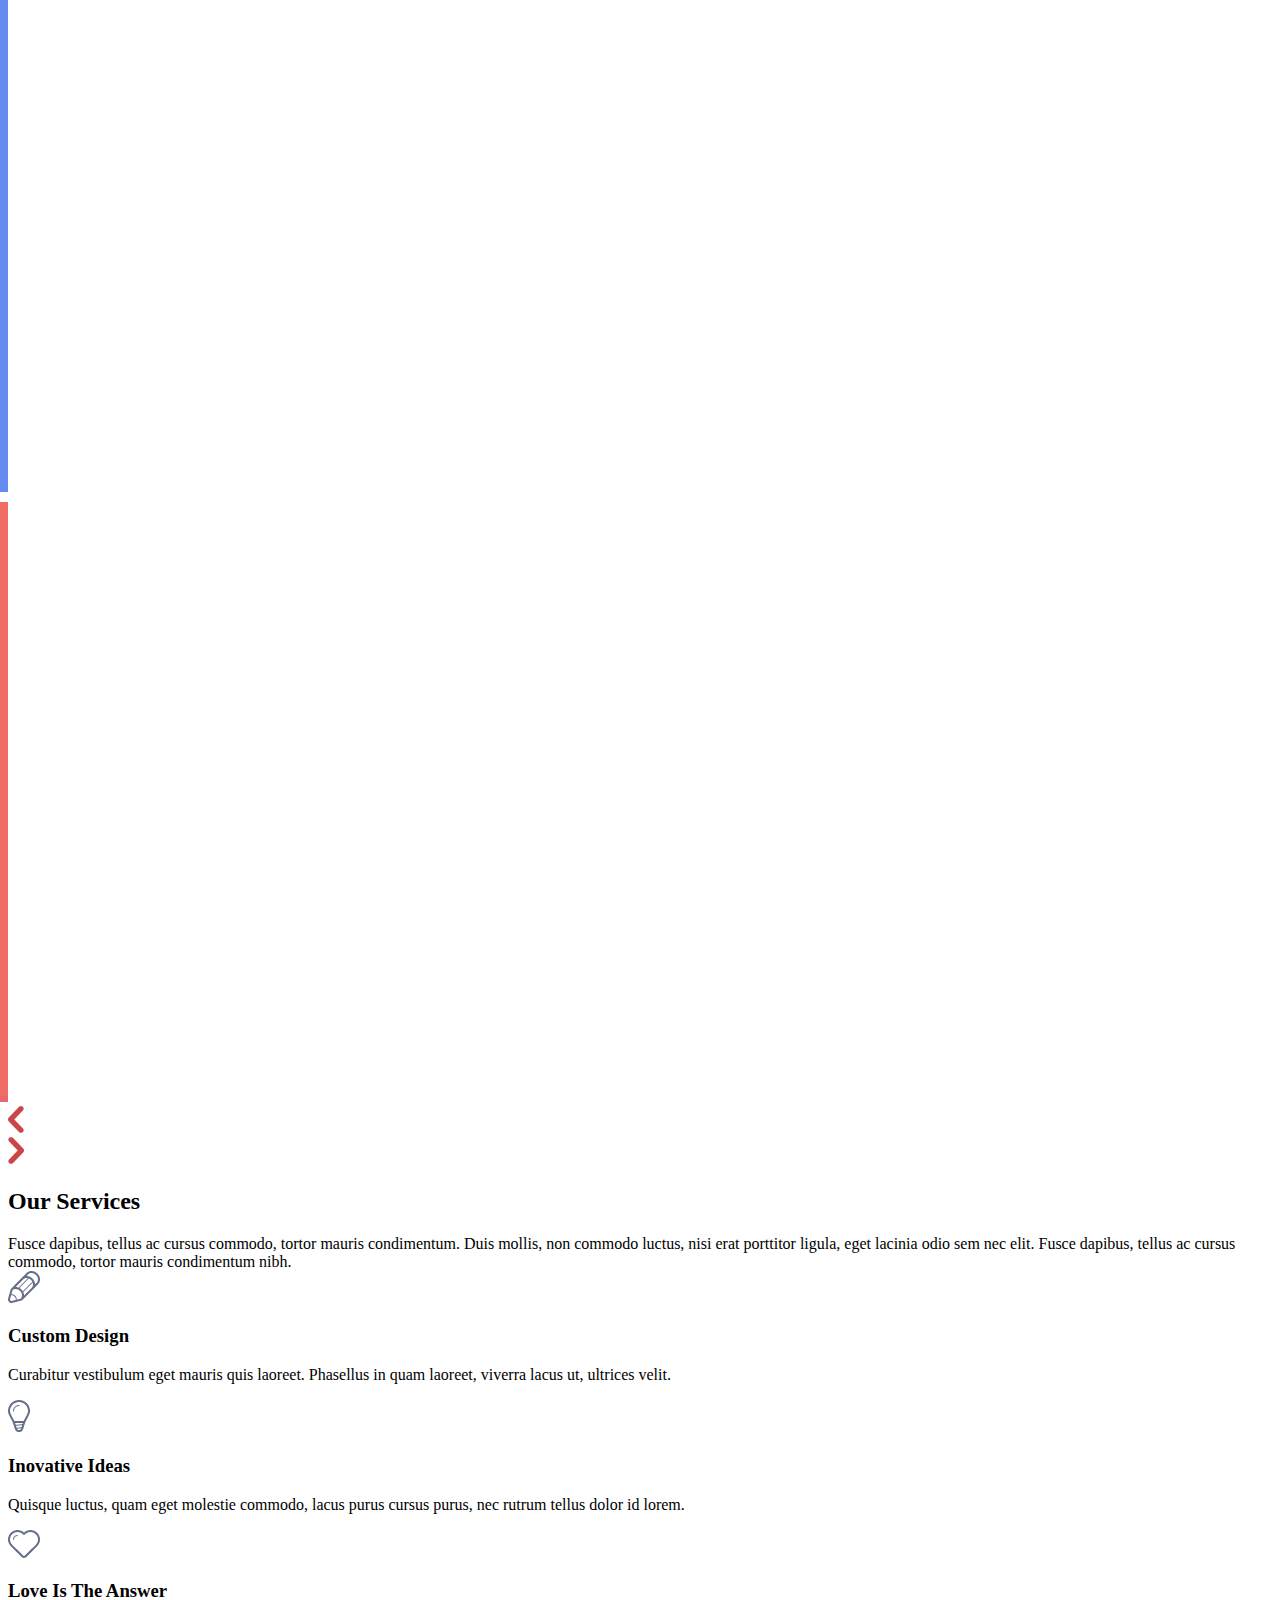
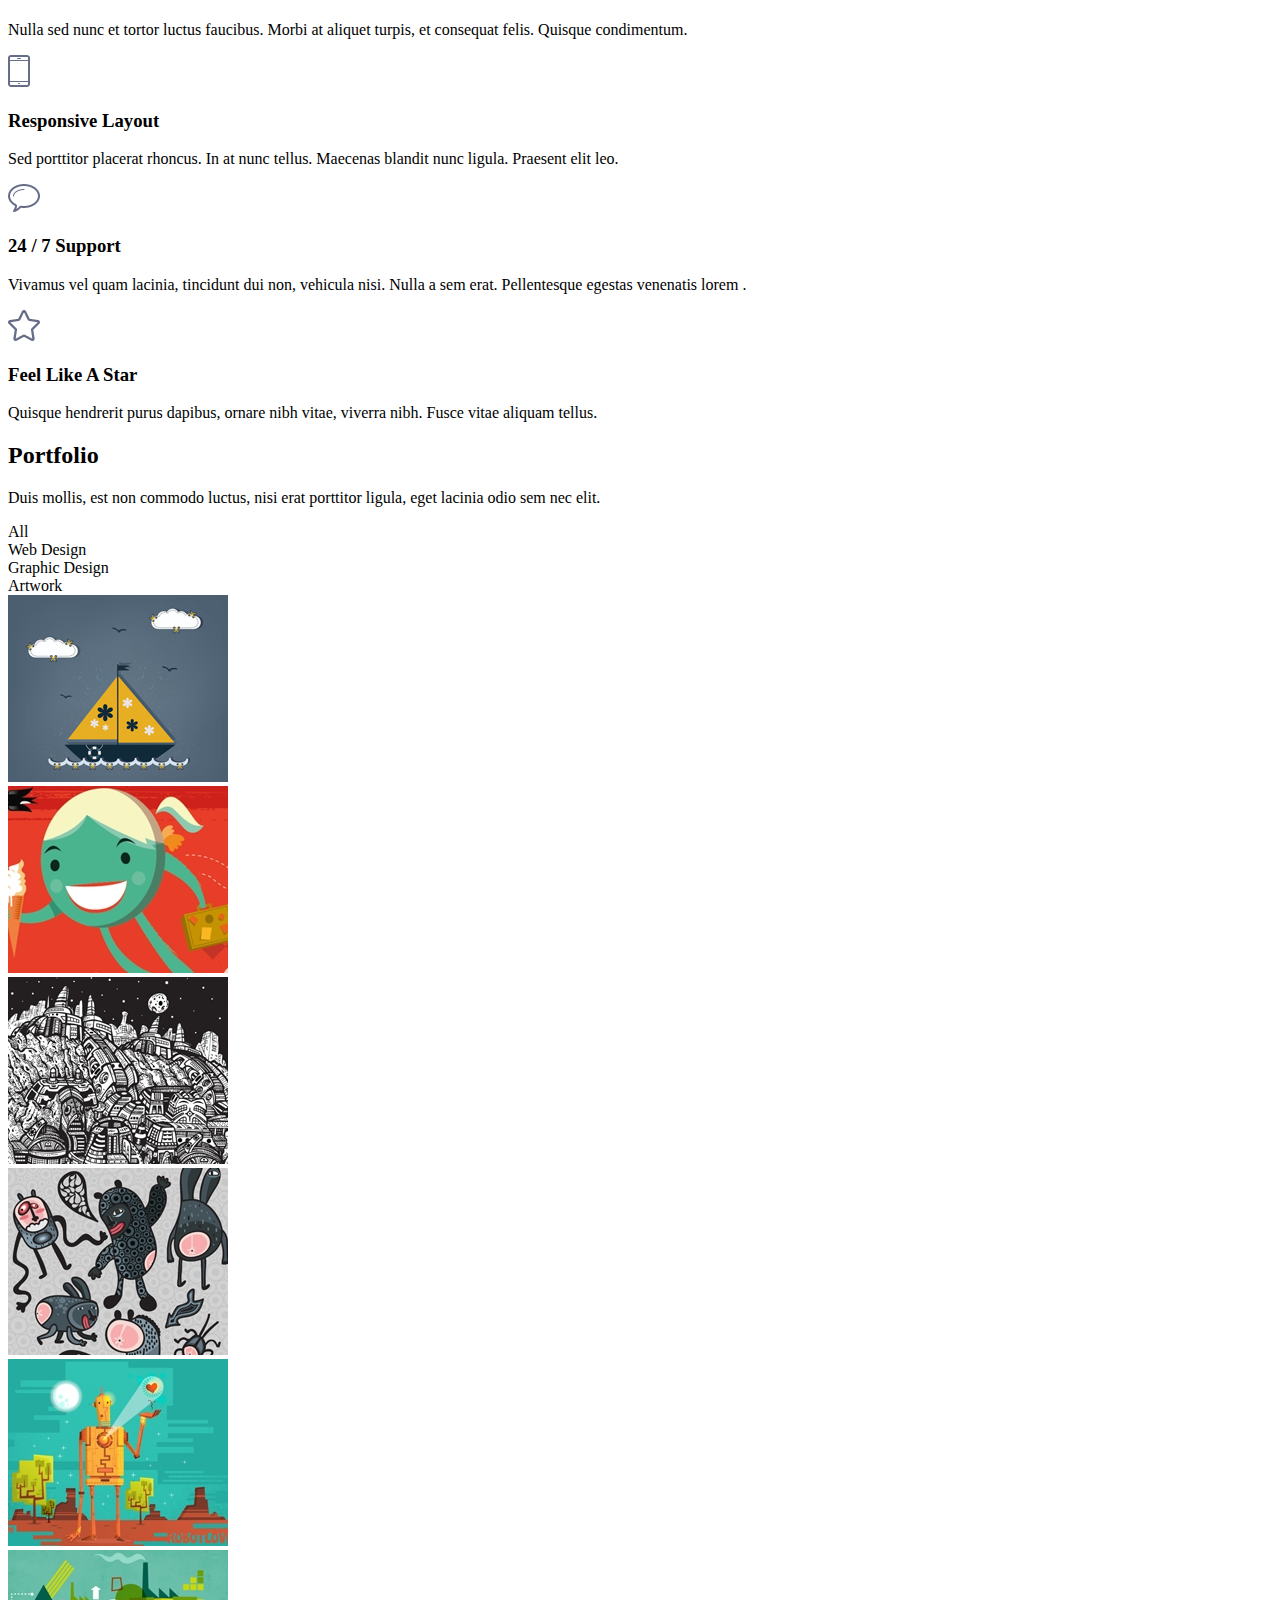
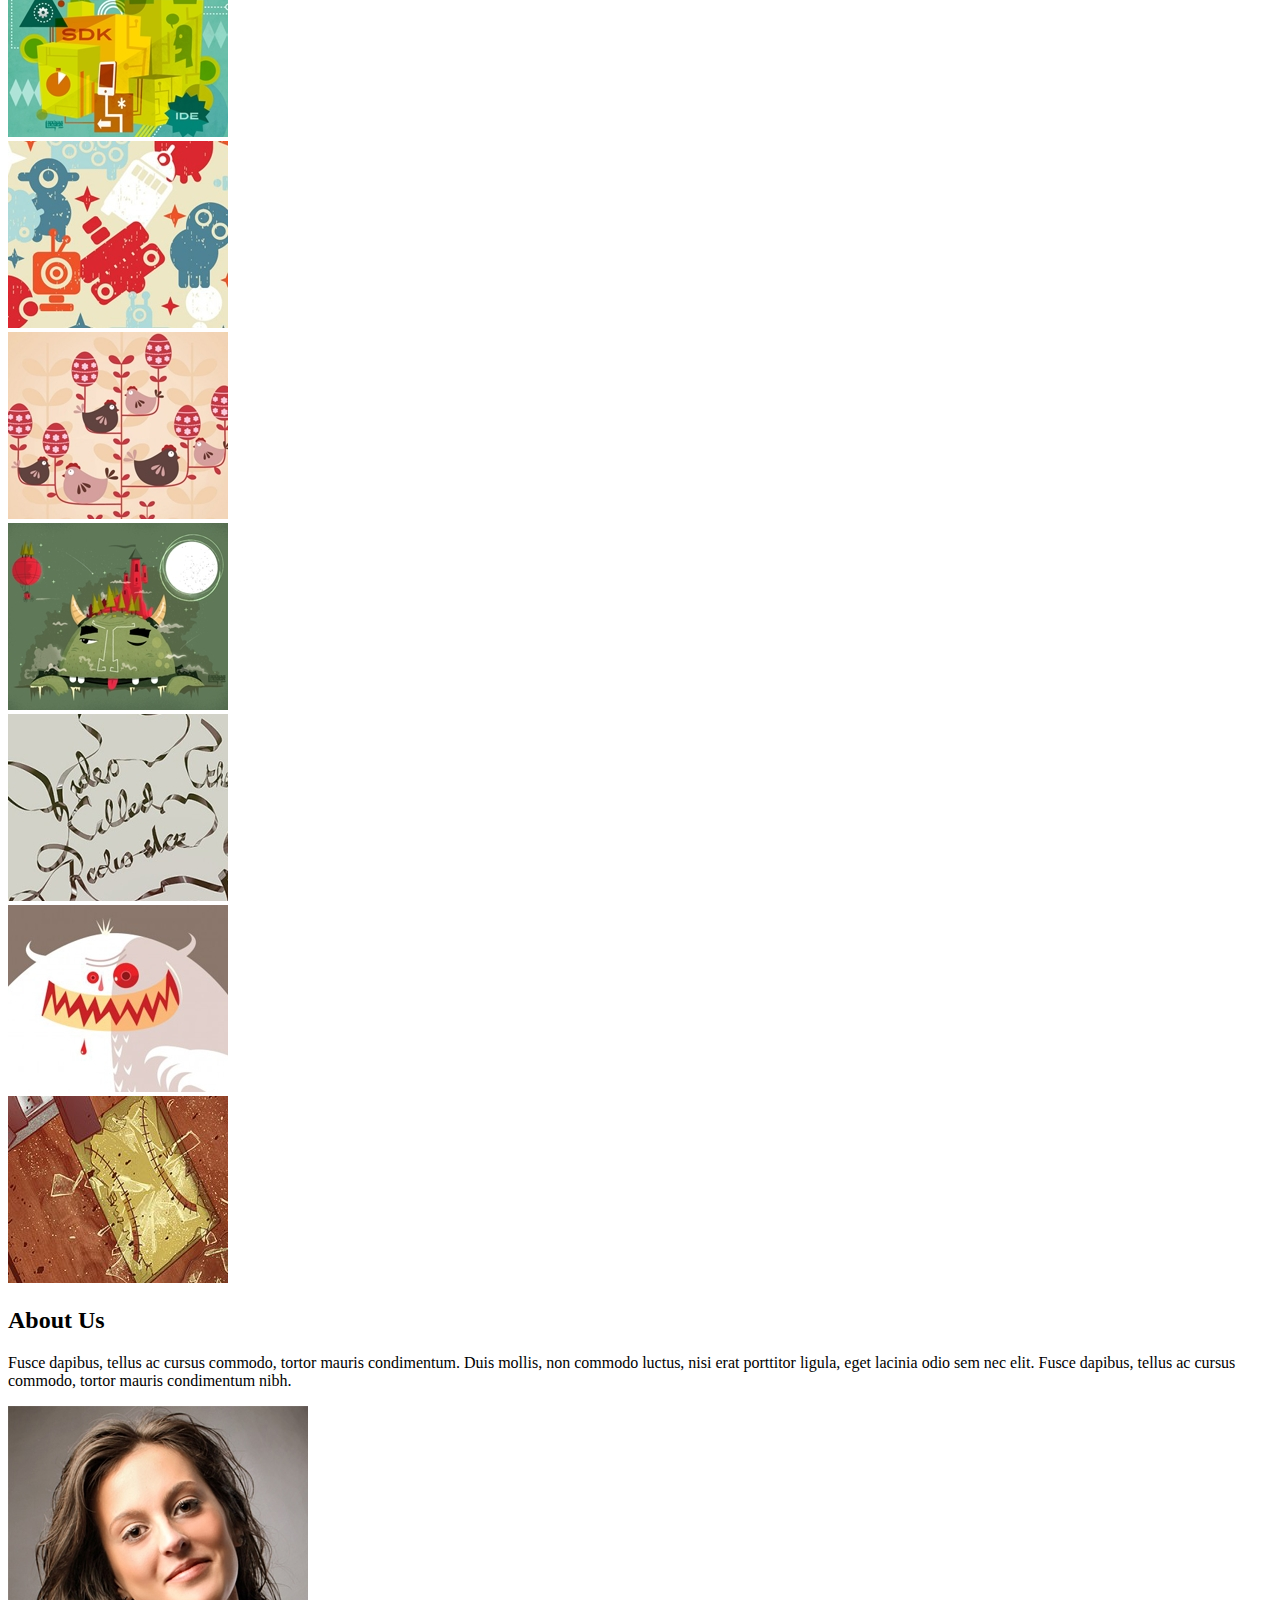
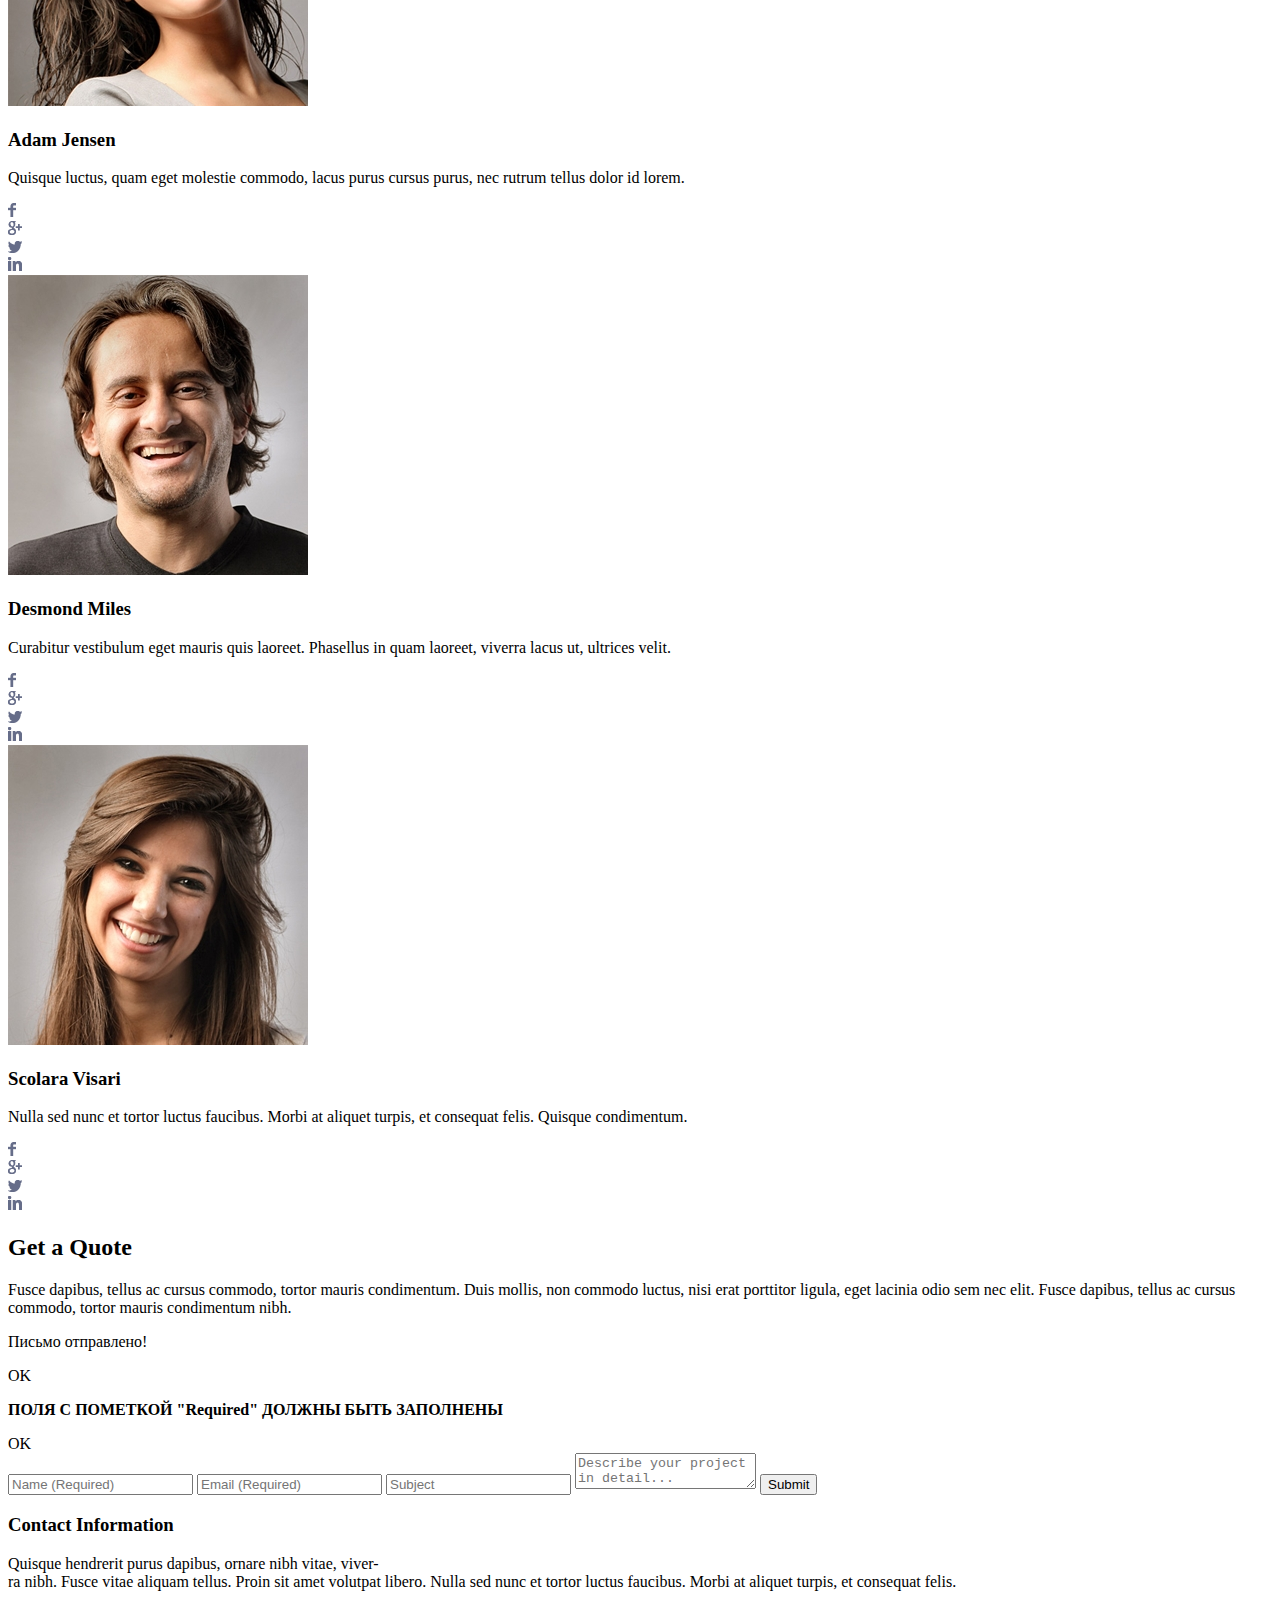
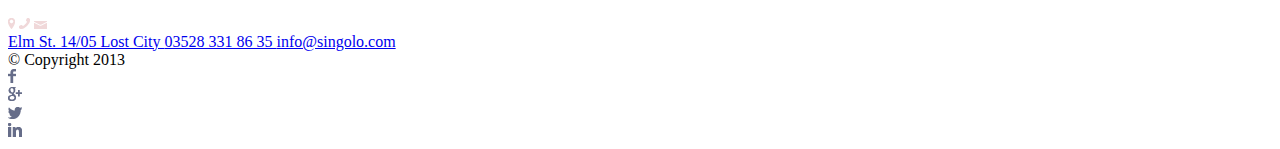
==== commit 2054ade5: "feat: add Responsive" ====
--- a/index.html
+++ b/index.html
@@ -5,13 +5,33 @@
     <meta charset="UTF-8">
     <meta name="viewport" content="width=device-width, initial-scale=1.0">
     <link href="https://fonts.googleapis.com/css?family=Lato:300,400,700,800,900&display=swap" rel="stylesheet">
-    <link rel="stylesheet" href="style.css">
+    <link rel="stylesheet" href="css/style.css">
     <title>Singolo</title>
 </head>
 <body>
+        <div class="navigation">
+            <span class="hamburger-1">
+                <span class="hamburger__line"></span>
+            </span>
+            <ul class="header__nav-12">  
+                <li class="onw"><a href="#slider" class='act '>HOME</a></li>
+                <li class="onw"><a href="#our-servises-12" class="act">SERVICES</a></li>
+                <li class="onw"><a href="#portfolio-21"class="act">PORTFOLIO</a></li>
+                <li class="onw"><a href="#about-21"class="act">ABOUT</a></li>
+                <li class="onw"><a href="#quote-31"class="act">CONTACT</a></li>
+            </ul>
+            <div class="opacity-1"> </div>
+        </div>
+    </div>
+    
     <!-- Singolo1 -->
     <header id="header-12" class="header-1">
-        <div class="container-1">
+        
+        <div class="container-1 header">
+            
+            <span class="hamburger">
+                <span class="hamburger__line"></span>
+            </span>
             <div class="header__wrapper-1">
                 <h1 class="header__logo-1">SINGOLO<span>*</span></h1>
                 <nav id="nav" style="
@@ -30,7 +50,7 @@
         </div>
     </header>
     <section id="slider" class="slider-1">  
-        <div class="container-1">
+        <div class="container-1 slider">
             <div class="slider__wrapper-1">
                 <img id="last" src="assets/img2/2.png" alt="">
                 <img src="assets/img2/1.png" alt="">
@@ -115,14 +135,14 @@
         </div>
     </section>
     <section id="about-21" class="about-2">
-        <div class="container-2">
+        <div class="container-2 about">
             <h2 class="title-1-2">
                 About Us
             </h2>
             <p class="info-2">Fusce dapibus, tellus ac cursus commodo, tortor mauris condimentum. Duis mollis, non commodo luctus, nisi erat porttitor ligula, eget lacinia odio sem nec elit. Fusce dapibus, tellus ac cursus commodo, tortor mauris condimentum nibh.</p>
             <div class="about__humans-2">
                 <div class="face-2">
-                    <img src="assets/img/photo1.jpg" alt="">
+                    <img class= "face_id"src="assets/img/photo1.jpg" alt="">
                     <h3>Adam Jensen</h3>
                     <p>Quisque luctus, quam eget molestie commodo, lacus purus cursus purus, nec rutrum tellus dolor id lorem.</p>
                     <div class="face__links-2">
@@ -133,7 +153,7 @@
                     </div>
                 </div>
                 <div class="face-2">
-                    <img src="assets/img/photo2.jpg" alt="">
+                    <img class= "face_id" src="assets/img/photo2.jpg" alt="">
                     <h3>Desmond Miles</h3>
                     <p>Curabitur vestibulum eget mauris quis laoreet. Phasellus in quam laoreet, viverra lacus ut, ultrices velit.</p>
                     <div class="face__links-2">
@@ -144,7 +164,7 @@
                     </div>
                 </div>
                 <div class="face-2">
-                    <img src="assets/img/photo3.jpg" alt="">
+                    <img class= "face_id" src="assets/img/photo3.jpg" alt="">
                     <h3>Scolara Visari</h3>
                     <p>Nulla sed nunc et tortor luctus faucibus. Morbi at aliquet turpis, et consequat felis. Quisque condimentum.</p>
                     <div class="face__links-2">
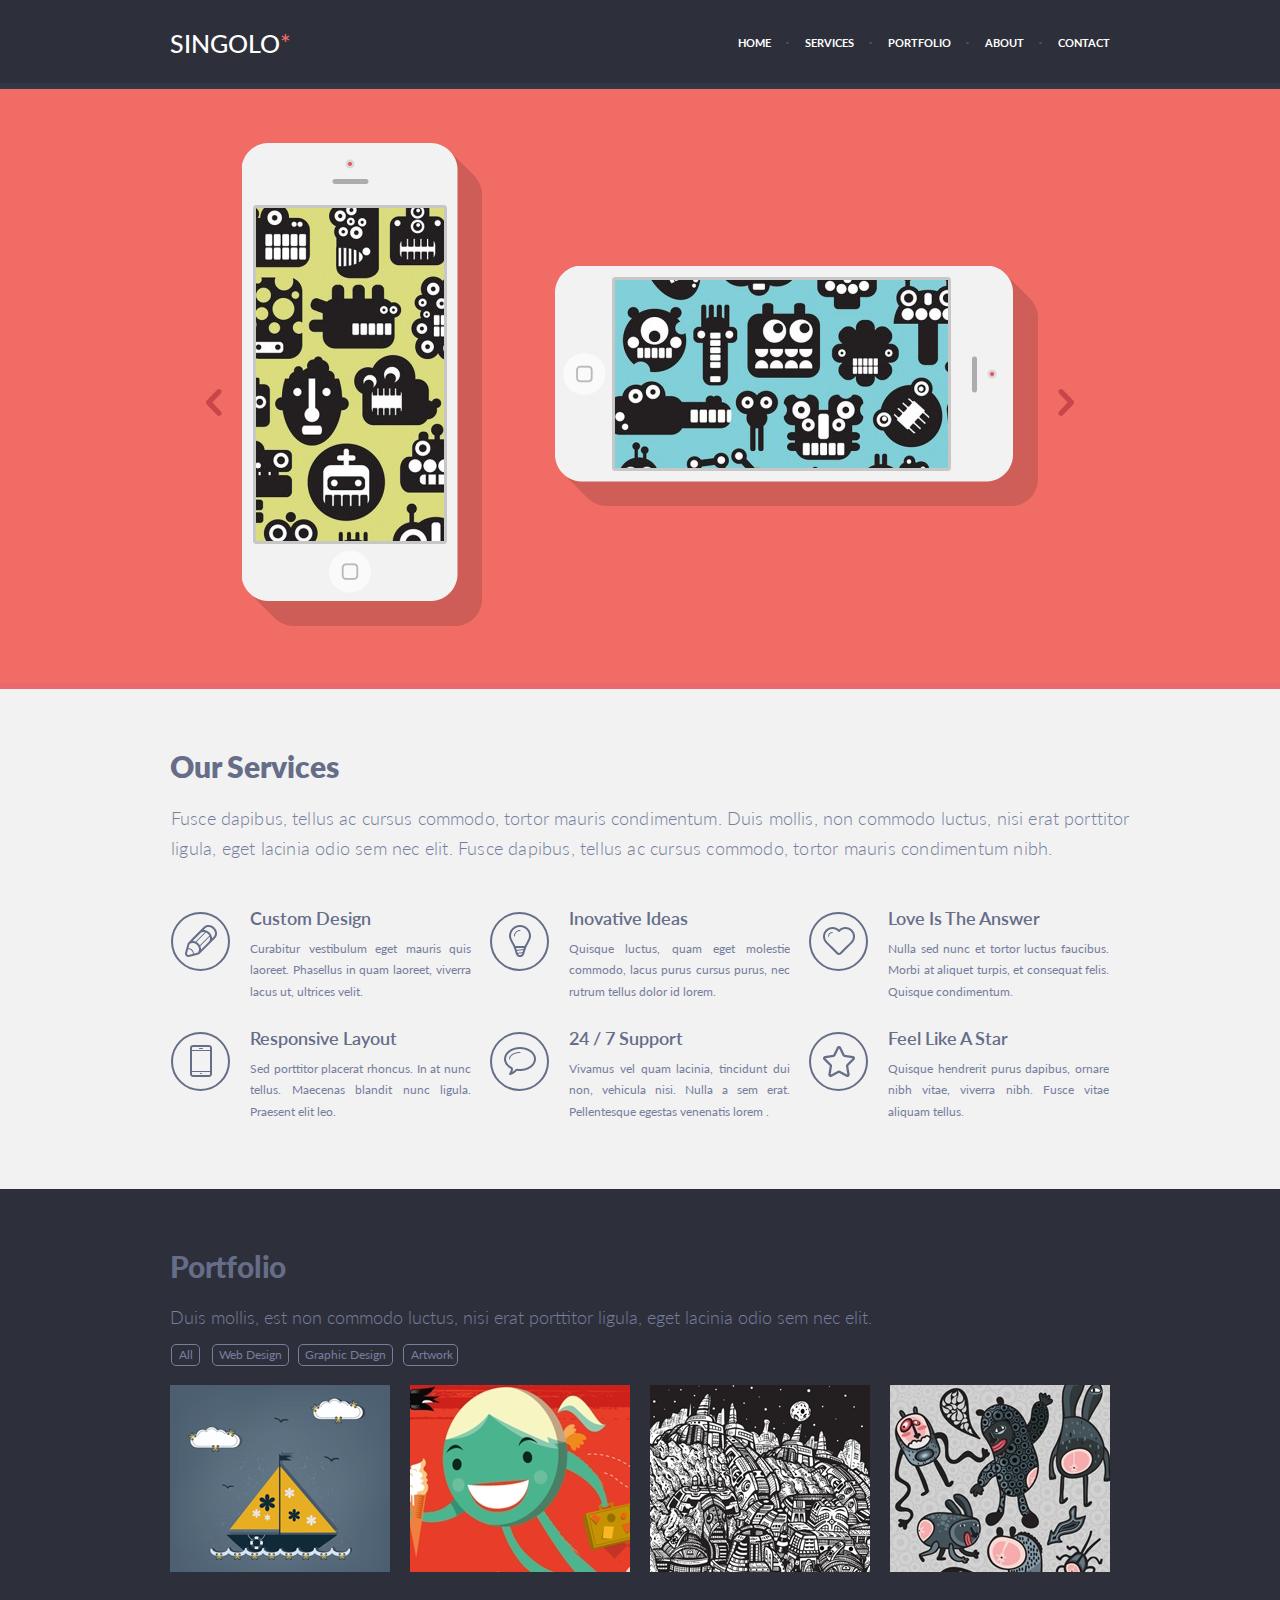
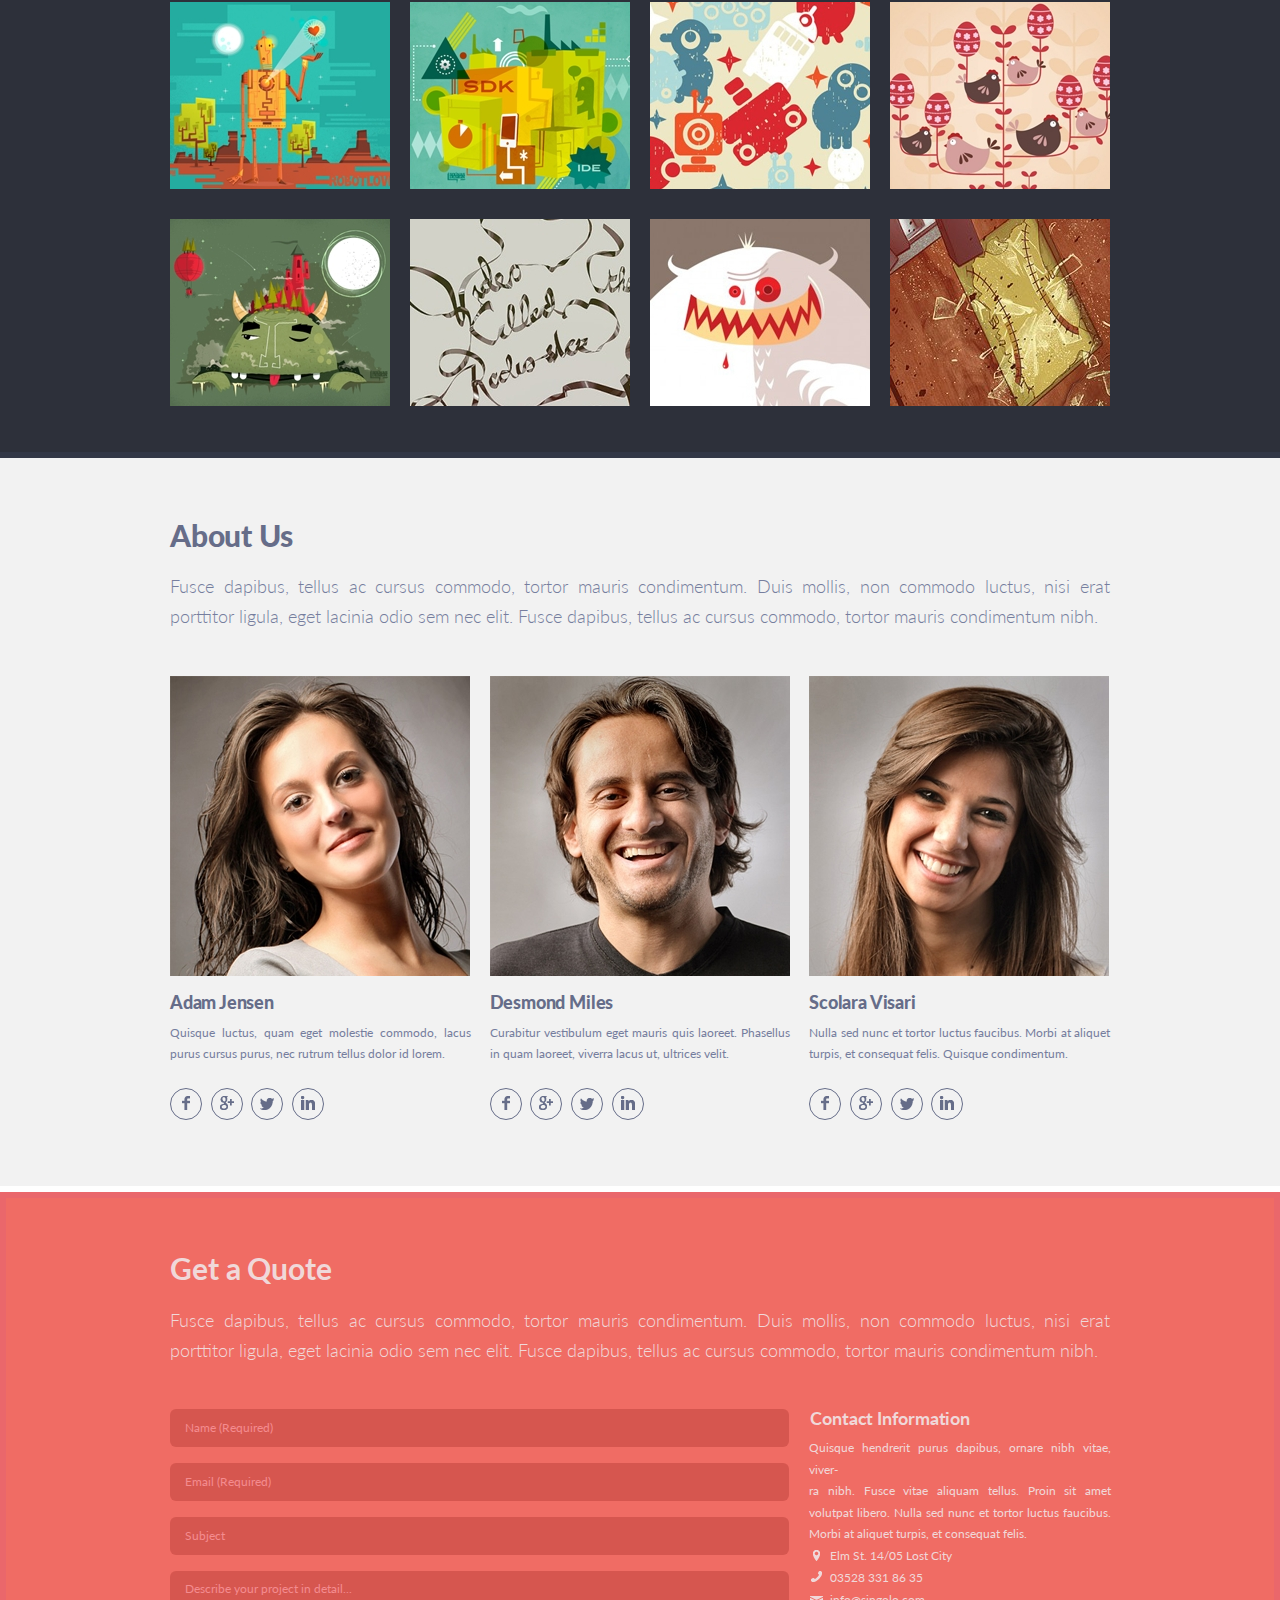
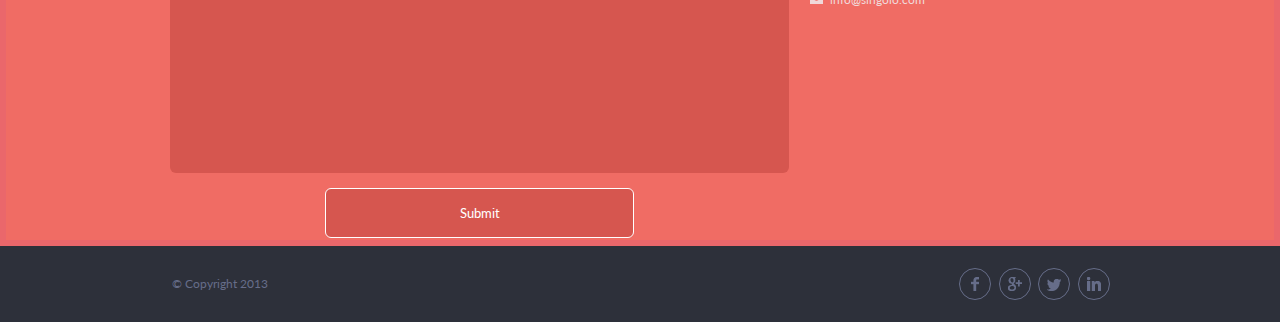
==== commit 2bc8517a: "Update index.html" ====
--- a/index.html
+++ b/index.html
@@ -5,7 +5,7 @@
     <meta charset="UTF-8">
     <meta name="viewport" content="width=device-width, initial-scale=1.0">
     <link href="https://fonts.googleapis.com/css?family=Lato:300,400,700,800,900&display=swap" rel="stylesheet">
-    <link rel="stylesheet" href="css/style.css">
+    <link rel="stylesheet" href="style.css">
     <title>Singolo</title>
 </head>
 <body>
--- a/style.css
+++ b/style.css
@@ -0,0 +1,1507 @@
+.hamburger-1:after, .hamburger-1::before, .hamburger__line, .hamburger:after, .hamburger::before {
+  content: "";
+  display: inline-block;
+  background-color: white;
+  border-radius: 5px;
+  height: 3px;
+  width: 100%;
+  position: absolute;
+}
+
+.hamburger {
+  display: none;
+  width: 25px;
+  height: 20px;
+  z-index: 200;
+  cursor: pointer;
+  position: relative;
+}
+.hamburger::before {
+  top: 42%;
+  left: 0;
+}
+.hamburger:after {
+  bottom: 0;
+  left: 0;
+}
+@media all and (max-width: 426px) {
+  .hamburger {
+    display: inline-block;
+    margin-top: 20px;
+  }
+}
+
+.hamburger__line {
+  top: calc(50%-1.5px);
+  left: 0;
+}
+
+.hamburger-1 {
+  display: none;
+  width: 25px;
+  height: 20px;
+  z-index: 200;
+  cursor: pointer;
+  position: relative;
+}
+.hamburger-1::before {
+  top: 42%;
+  left: 0;
+}
+.hamburger-1:after {
+  bottom: 0;
+  left: 0;
+}
+@media all and (max-width: 426px) {
+  .hamburger-1 {
+    position: absolute;
+    display: block;
+    left: 22.5px;
+    margin-top: 20px;
+    transform: rotate(90deg);
+  }
+}
+
+/* Singolo1 */
+* {
+  -webkit-box-sizing: border-box;
+  box-sizing: border-box;
+  font-family: "Lato", sans-serif;
+  margin: 0;
+  padding: 0;
+  scroll-behavior: smooth;
+  scroll-margin-top: 89px;
+}
+@media all and (max-width: 426px) {
+  * {
+    scroll-margin-top: 70px;
+  }
+}
+@media all and (max-width: 426px) {
+  * .active1 {
+    color: #f06c64;
+  }
+}
+@media all and (max-width: 426px) {
+  * .act {
+    color: #ffff;
+  }
+}
+
+@media all and (max-width: 426px) {
+  .opacity-1 {
+    transform: translateX(835px);
+    width: 144.8px;
+    position: absolute;
+    background-color: #000000;
+    opacity: 0%;
+    height: 4991.39px;
+    transition: ease 0.75s;
+    z-index: 0;
+  }
+}
+
+.navigation {
+  display: none;
+}
+@media all and (max-width: 1020px) {
+  .navigation {
+    display: none;
+  }
+}
+@media all and (max-width: 768px) {
+  .navigation {
+    display: none;
+  }
+}
+@media all and (max-width: 426px) {
+  .navigation {
+    position: fixed;
+    transform: translateX(-279px);
+    transition: ease 1s;
+    z-index: 110;
+    width: 278px;
+    background: #2D303A;
+    height: 812px;
+    opacity: 100%;
+  }
+}
+
+.invs {
+  display: none;
+}
+
+.container-1 {
+  max-width: 1020px;
+  margin: 0 auto;
+  position: relative;
+  overflow: hidden;
+}
+@media all and (max-width: 768px) {
+  .container-1 {
+    max-width: 687px;
+  }
+}
+@media all and (max-width: 426px) {
+  .container-1 {
+    margin: 0 20px 0 32px;
+  }
+}
+
+@media all and (max-width: 426px) {
+  .header {
+    display: flex;
+    margin: 0 20px 0 20px;
+  }
+}
+
+@media all and (max-width: 426px) {
+  .header__nav-12 {
+    display: -webkit-box;
+    display: -ms-flexbox;
+    display: flex;
+    position: absolute;
+    margin: 170px 0 0 82px;
+    -webkit-box-pack: justify;
+    -ms-flex-pack: justify;
+    flex-direction: column;
+    justify-content: space-between;
+    width: 196px;
+    list-style-type: none;
+  }
+}
+
+@media all and (max-width: 426px) {
+  .header__nav-12 :hover {
+    color: #f06c64;
+    -webkit-transition: 0.6s;
+    transition: 0.6s;
+  }
+}
+
+.active {
+  color: #f06c64;
+}
+@media all and (max-width: 426px) {
+  .active {
+    color: #f06c64;
+  }
+}
+
+@media all and (max-width: 426px) {
+  .header__nav-12 li a {
+    font-size: 24px;
+    font-weight: 700;
+    line-height: 6.32px;
+    text-transform: uppercase;
+    text-decoration: none;
+  }
+}
+
+@media all and (max-width: 426px) {
+  .header__nav-12 li {
+    margin-bottom: 27px;
+  }
+}
+
+.header-1 {
+  height: 89px;
+  background-color: #2d303a;
+  padding-top: 34px;
+  border-bottom: solid 6px #323746;
+  position: sticky;
+  top: 0;
+  z-index: 15;
+}
+@media all and (max-width: 426px) {
+  .header-1 {
+    height: 71px;
+    padding-top: 0;
+  }
+}
+
+.header-1 .header__logo-1 {
+  font-size: 24.5px;
+  line-height: 20px;
+  font-weight: 500;
+  text-transform: uppercase;
+  color: #ffffff;
+}
+
+.header-1 .header__logo-1 span {
+  color: #f06c64;
+}
+
+.slider__wrapper-2 {
+  top: 89px;
+  position: absolute;
+  transition: all ease-out 1.5s;
+}
+
+.header__nav-1 {
+  display: -webkit-box;
+  display: -ms-flexbox;
+  display: flex;
+  -webkit-box-pack: justify;
+  -ms-flex-pack: justify;
+  justify-content: space-between;
+  width: 372px;
+  list-style-type: none;
+}
+@media all and (max-width: 426px) {
+  .header__nav-1 {
+    display: none;
+  }
+}
+
+.header__nav-1 :hover {
+  color: #f06c64;
+  -webkit-transition: 0.6s;
+  transition: 0.6s;
+}
+
+.header-1 li {
+  display: inline-block;
+}
+
+@media all and (max-width: 426px) {
+  .header-12 li {
+    display: inline-block;
+  }
+}
+
+.header-1 li a {
+  color: #ffffff;
+  font-size: 11.44px;
+  font-weight: 700;
+  line-height: 6.32px;
+  text-transform: uppercase;
+  text-decoration: none;
+}
+
+.header-1 li a.active {
+  color: #f06c64;
+  font-size: 11.44px;
+  font-weight: 700;
+  line-height: 6.32px;
+  text-transform: uppercase;
+  text-decoration: none;
+}
+
+.header-1 li::after {
+  content: "";
+  display: inline-block;
+  width: 2.5px;
+  height: 2.5px;
+  border-radius: 100%;
+  background-color: #494e62;
+  vertical-align: middle;
+  -webkit-transform: translateX(15px);
+  transform: translateX(15px);
+}
+
+.header-1 li:last-child::after {
+  display: none;
+}
+
+#next {
+  top: 300px;
+  right: 76px;
+  position: absolute;
+  cursor: pointer;
+  z-index: 10;
+}
+@media all and (max-width: 768px) {
+  #next {
+    top: 226px;
+    right: 43px;
+  }
+}
+@media all and (max-width: 426px) {
+  #next {
+    top: 104px;
+    right: 17px;
+  }
+}
+
+#prev {
+  top: 300px;
+  left: 76px;
+  position: absolute;
+  cursor: pointer;
+  z-index: 10;
+}
+@media all and (max-width: 768px) {
+  #prev {
+    top: 226px;
+    left: 35px;
+  }
+}
+@media all and (max-width: 426px) {
+  #prev {
+    top: 104px;
+    left: 17px;
+  }
+}
+
+.header__wrapper-1 {
+  display: -webkit-box;
+  display: -ms-flexbox;
+  display: flex;
+  -webkit-box-pack: justify;
+  -ms-flex-pack: justify;
+  justify-content: space-between;
+  margin: 0 40px;
+}
+@media all and (max-width: 426px) {
+  .header__wrapper-1 {
+    margin: 20px 20px 0 100px;
+  }
+}
+
+.desc-res {
+  width: 369px;
+  height: 100px;
+  overflow: auto;
+}
+
+.slider-1 {
+  height: 600px;
+  background-color: #f06c64;
+  border-bottom: solid 6px #ea676b;
+}
+@media all and (max-width: 768px) {
+  .slider-1 {
+    max-width: 768px;
+    max-height: 451.76px;
+  }
+}
+@media all and (max-width: 426px) {
+  .slider-1 {
+    height: 235.39px;
+  }
+}
+@media all and (max-width: 375px) {
+  .slider-1 {
+    height: 218px;
+  }
+}
+
+.phone {
+  transform: translateX(111px);
+  top: 54px;
+  position: absolute;
+  width: 216px;
+  height: 458px;
+}
+@media all and (max-width: 768px) {
+  .phone {
+    transform: translateX(83px);
+    top: 39px;
+    position: absolute;
+    width: 161px;
+    height: 340px;
+  }
+}
+@media all and (max-width: 426px) {
+  .phone {
+    transform: translateX(45px);
+    top: 21px;
+    position: absolute;
+    width: 87px;
+    height: 177px;
+  }
+}
+
+.phone1 {
+  position: absolute;
+  width: 458px;
+  height: 216px;
+  top: 177px;
+  transform: translateX(425px);
+}
+@media all and (max-width: 768px) {
+  .phone1 {
+    position: absolute;
+    width: 339px;
+    height: 159px;
+    top: 130px;
+    transform: translateX(313px);
+  }
+}
+@media all and (max-width: 426px) {
+  .phone1 {
+    position: absolute;
+    width: 185px;
+    height: 84px;
+    top: 68px;
+    transform: translateX(170px);
+  }
+}
+
+.border2 {
+  border: solid 5px #F06C64;
+}
+
+@media all and (max-width: 768px) {
+  .slider {
+    max-width: 768px;
+    height: 437.25px;
+  }
+}
+@media all and (max-width: 426px) {
+  .slider {
+    margin: 0;
+  }
+}
+@media all and (max-width: 375px) {
+  .slider {
+    margin: 0;
+    height: 218px;
+  }
+}
+
+.slider__wrapper-1 {
+  display: -webkit-box;
+  display: -ms-flexbox;
+  display: flex;
+  -webkit-box-pack: justify;
+  -ms-flex-pack: justify;
+  justify-content: space-between;
+  -webkit-box-align: center;
+  -ms-flex-align: center;
+  align-items: center;
+}
+@media all and (max-width: 768px) {
+  .slider__wrapper-1 > img {
+    width: 100%;
+    height: 100%;
+  }
+}
+@media all and (max-width: 426px) {
+  .slider__wrapper-1 > img {
+    width: 100%;
+    height: 232px;
+  }
+}
+@media all and (max-width: 375px) {
+  .slider__wrapper-1 > img {
+    width: 100%;
+    height: 100%;
+  }
+}
+
+.phone_1-1 {
+  padding-right: 20px;
+  cursor: pointer;
+}
+
+.screen1 {
+  transform: translateX(126px);
+  top: 119px;
+  position: absolute;
+  width: 188px;
+  height: 333px;
+  background: #000000;
+  opacity: 0;
+  transition: 1s;
+}
+@media all and (max-width: 768px) {
+  .screen1 {
+    transform: translateX(92px);
+    top: 87px;
+    position: absolute;
+    width: 140px;
+    height: 246px;
+    background: #000000;
+    opacity: 0;
+    transition: 1s;
+  }
+}
+@media all and (max-width: 426px) {
+  .screen1 {
+    transform: translateX(50px);
+    top: 46px;
+    position: absolute;
+    width: 76px;
+    height: 130px;
+    background: #000000;
+    opacity: 0;
+    transition: 1s;
+  }
+}
+
+.screen2 {
+  transform: translateX(485px);
+  top: 190px;
+  position: absolute;
+  width: 333px;
+  height: 188px;
+  background: #000000;
+  opacity: 0;
+  transition: 1s;
+}
+@media all and (max-width: 768px) {
+  .screen2 {
+    transform: translateX(357px);
+    top: 140px;
+    position: absolute;
+    width: 246px;
+    height: 140px;
+    background: #000000;
+    opacity: 0;
+    transition: 1s;
+  }
+}
+@media all and (max-width: 426px) {
+  .screen2 {
+    transform: translateX(194px);
+    top: 73px;
+    position: absolute;
+    width: 134px;
+    height: 74px;
+    background: #000000;
+    opacity: 0;
+    transition: 1s;
+  }
+}
+
+.black {
+  opacity: 50%;
+}
+
+.phone_2-1 {
+  padding-right: 2px;
+}
+
+.our-servises-1 {
+  height: 500px;
+  background-color: #f2f2f2;
+}
+@media all and (max-width: 768px) {
+  .our-servises-1 {
+    height: 674.24px;
+  }
+}
+@media all and (max-width: 426px) {
+  .our-servises-1 {
+    height: 1102px;
+  }
+}
+
+.our-servises__title-1 {
+  padding: 69px 0 0 40px;
+  color: #666d89;
+  font-size: 30px;
+  font-weight: 800;
+  line-height: 17.86px;
+  display: block;
+  letter-spacing: -0.13px;
+}
+@media all and (max-width: 768px) {
+  .our-servises__title-1 {
+    padding: 39px 0 0 0;
+  }
+}
+
+.our-servises__description-1 {
+  color: #767e9e;
+  display: block;
+  padding-left: 41px;
+  margin-top: 27px;
+  font-size: 18px;
+  font-weight: 300;
+  line-height: 30px;
+  letter-spacing: 0.146px;
+}
+@media all and (max-width: 768px) {
+  .our-servises__description-1 {
+    padding: 0 0 0 0;
+    margin-top: 18px;
+  }
+}
+
+.our-servises__second-1 {
+  color: #767e9e;
+  padding-left: 41px;
+  letter-spacing: 0.2px;
+  line-height: 32px;
+  font-size: 17.5px;
+  font-weight: 300;
+}
+@media all and (max-width: 768px) {
+  .our-servises__second-1 {
+    padding: 0px 0 0 0;
+  }
+}
+
+.layout-3-columns-1 {
+  display: -webkit-box;
+  display: -ms-flexbox;
+  display: flex;
+  -webkit-box-pack: justify;
+  -ms-flex-pack: justify;
+  justify-content: space-between;
+  -ms-flex-wrap: wrap;
+  flex-wrap: wrap;
+  margin: 47px 41px 66px 41px;
+}
+@media all and (max-width: 768px) {
+  .layout-3-columns-1 {
+    margin: 28px 0 66px 0;
+  }
+}
+
+.our-servises__item-1 {
+  display: -webkit-box;
+  display: -ms-flexbox;
+  display: flex;
+  -webkit-box-pack: center;
+  -ms-flex-pack: center;
+  justify-content: center;
+  -webkit-box-align: start;
+  -ms-flex-align: start;
+  align-items: flex-start;
+  width: 300px;
+  height: 87px;
+  margin-bottom: 32.8px;
+  overflow: hidden;
+}
+@media all and (max-width: 768px) {
+  .our-servises__item-1 {
+    margin-bottom: 39px;
+  }
+}
+
+.our-servises__item-1 h3 {
+  color: #666d89;
+  font-size: 18px;
+  font-weight: 600;
+  line-height: 12.86px;
+  margin-bottom: 13px;
+  letter-spacing: normal;
+  text-align: justify;
+}
+
+.our-servises__item-1 p {
+  color: #767e9e;
+  font-size: 12px;
+  font-weight: 400;
+  line-height: 21.56px;
+  text-align: justify;
+  text-overflow: ellipsis;
+}
+
+.our-servises__icon-1 {
+  display: -webkit-box;
+  display: -ms-flexbox;
+  display: flex;
+  -webkit-box-pack: center;
+  -ms-flex-pack: center;
+  justify-content: center;
+  -webkit-box-align: center;
+  -ms-flex-align: center;
+  align-items: center;
+  width: 59px;
+  height: 59px;
+  border: 2px solid #666d89;
+  border-radius: 100%;
+  margin-right: 20px;
+}
+
+.our-servises__icon-1 img {
+  padding: 23px;
+}
+
+.our-servises__content-1 {
+  width: 220px;
+}
+
+.arrow-1:hover {
+  cursor: pointer;
+}
+
+/* Singolo2 */
+* {
+  margin: 0;
+  padding: 0;
+  box-sizing: border-box;
+  font-family: "Lato", sans-serif;
+}
+
+.container-2 {
+  max-width: 1020px;
+  margin: 0 auto;
+  padding: 0 40px;
+}
+@media all and (max-width: 426px) {
+  .container-2 {
+    width: 365px;
+    padding-top: 42px;
+    padding-left: 20px;
+  }
+}
+@media all and (max-width: 375px) {
+  .container-2 {
+    width: 357px;
+    height: 314px;
+    padding-left: 20px;
+  }
+}
+
+.portfolio-2 {
+  height: 869px;
+  background-color: #2d303a;
+  padding: 69px 0 73px 0;
+  border-bottom: 6px solid #323746;
+}
+@media all and (max-width: 768px) {
+  .portfolio-2 {
+    height: 1094px;
+  }
+}
+@media all and (max-width: 426px) {
+  .portfolio-2 {
+    height: 844px;
+    margin: 0;
+    padding: 0;
+  }
+}
+
+.portfolio__buttons-2 {
+  display: flex;
+  justify-content: space-between;
+  align-items: center;
+  border: none;
+  margin-left: 1px;
+  width: 287px;
+}
+@media all and (max-width: 426px) {
+  .portfolio__buttons-2 {
+    margin-top: 10px;
+  }
+}
+@media all and (max-width: 375px) {
+  .portfolio__buttons-2 {
+    margin-top: 10px;
+    z-index: 2000;
+  }
+}
+
+.portfolio__gallary-2 {
+  display: flex;
+  justify-content: space-between;
+  flex-wrap: wrap;
+  margin-top: 19px;
+  border: none;
+  overflow: hidden;
+}
+@media all and (max-width: 768px) {
+  .portfolio__gallary-2 {
+    margin-top: 28px;
+  }
+}
+@media all and (max-width: 426px) {
+  .portfolio__gallary-2 {
+    width: 315px;
+    margin-top: 25px;
+  }
+}
+
+@media all and (max-width: 426px) {
+  .photo-2:nth-child(9) {
+    display: none;
+  }
+}
+
+@media all and (max-width: 426px) {
+  .photo-2:nth-child(10) {
+    display: none;
+  }
+}
+
+@media all and (max-width: 426px) {
+  .photo-2:nth-child(11) {
+    display: none;
+  }
+}
+
+@media all and (max-width: 426px) {
+  .photo-2:nth-child(12) {
+    display: none;
+  }
+}
+
+.title-2 {
+  color: #666d89;
+  font-size: 30px;
+  font-weight: 900;
+  line-height: 17.86px;
+  letter-spacing: -0.2px;
+}
+.title-1-2 {
+  color: #666d89;
+  font-size: 30px;
+  font-weight: 900;
+  line-height: 18.86px;
+  letter-spacing: -0.2px;
+  height: 19px;
+}
+
+.info-2 {
+  color: #767e9e;
+  font-size: 18px;
+  font-weight: 300;
+  line-height: 30px;
+  margin-top: 26px;
+  text-align: justify;
+  margin-bottom: 3px;
+}
+@media all and (max-width: 768px) {
+  .info-2 {
+    margin-top: 14px;
+  }
+}
+@media all and (max-width: 426px) {
+  .info-2 {
+    margin-top: 25px;
+    width: 314px;
+  }
+}
+
+.info-1-2 {
+  color: #767e9e;
+  font-size: 18px;
+  font-weight: 300;
+  line-height: 30px;
+  margin-top: 26px;
+  text-align: justify;
+}
+
+.button-2 {
+  color: #767e9e;
+  font-family: Lato;
+  font-size: 12px;
+  font-weight: 400;
+  line-height: 7.56px;
+  padding: 6px 6px 7px 7px;
+  border: 1px solid #767e9e;
+  margin-top: 9px;
+  cursor: pointer;
+  border-radius: 5px;
+}
+
+.border3 {
+  color: #ffff;
+  border: 1px solid #ffff;
+}
+
+.one {
+  border: none;
+}
+
+.button-2:hover {
+  color: #ffff;
+  border: 1px solid #ffff;
+  transition: 1s;
+}
+
+.button-2:nth-child(1) {
+  padding: 6px 6px 7px 7px;
+  border-radius: 5px;
+}
+
+.button-2:nth-child(2) {
+  padding: 6px 6px 7px 6px;
+  margin-left: 2px;
+}
+
+.button-2:nth-child(3) {
+  padding: 6px 6px 7px 6px;
+}
+
+.button-2:nth-child(4) {
+  padding: 6px 4px 7px 7px;
+}
+
+.photo-2 {
+  margin-bottom: 20px;
+  height: 197px;
+}
+@media all and (max-width: 768px) {
+  .photo-2 {
+    width: 213px;
+    height: 181px;
+    margin-bottom: 19px;
+  }
+}
+@media all and (max-width: 768px) and (max-width: 426px) {
+  .photo-2 {
+    width: 151px;
+    height: 128px;
+    margin-bottom: 14px;
+  }
+}
+
+.photo-21 {
+  transition: all ease 0.4s;
+}
+@media all and (max-width: 768px) {
+  .photo-21 {
+    width: 100%;
+  }
+}
+
+@media all and (max-width: 426px) {
+  .about {
+    padding: 33px 8.1px 0 8.1px;
+  }
+}
+@media all and (max-width: 375px) {
+  .about {
+    padding: 33px 8.1px 0 30.1px;
+  }
+}
+
+.about-2 {
+  height: 734px;
+  background-color: #f2f2f2;
+  padding-top: 68px;
+  border-bottom: 6px solid #ffff;
+}
+@media all and (max-width: 768px) {
+  .about-2 {
+    padding-top: 52px;
+    height: 700px;
+  }
+}
+@media all and (max-width: 426px) {
+  .about-2 {
+    height: 1724px;
+    padding-top: 0;
+  }
+}
+
+.about__humans-2 {
+  display: flex;
+  justify-content: space-between;
+  align-items: center;
+  margin-top: 45px;
+}
+@media all and (max-width: 768px) {
+  .about__humans-2 {
+    margin-top: 30px;
+  }
+}
+@media all and (max-width: 426px) {
+  .about__humans-2 {
+    margin-top: 30px;
+    flex-direction: column;
+    margin-right: 126px;
+  }
+}
+
+@media (max-width: 1019px) {
+  .face_id {
+    width: 214px;
+  }
+}
+@media all and (max-width: 768px) {
+  .face_id {
+    width: 219px;
+    height: 219px;
+  }
+}
+@media all and (max-width: 426px) {
+  .face_id {
+    width: 314px;
+    height: 314px;
+  }
+}
+@media all and (max-width: 375px) {
+  .face_id {
+    width: 314px;
+    height: 314px;
+  }
+}
+
+.face-2 {
+  width: 300.75px;
+}
+@media (max-width: 1019px) {
+  .face-2 {
+    width: 214px;
+  }
+}
+@media all and (max-width: 768px) {
+  .face-2 {
+    width: 219px;
+  }
+}
+@media all and (max-width: 426px) {
+  .face-2 {
+    margin-bottom: 34px;
+  }
+}
+
+.face-2 h3 {
+  color: #666d89;
+  font-size: 18px;
+  font-weight: 900;
+  line-height: 17.86px;
+  margin-top: 15px;
+  letter-spacing: -0.19px;
+}
+
+.face__links-2 {
+  display: flex;
+  justify-content: space-between;
+  width: 154px;
+  margin-top: 24px;
+}
+@media all and (max-width: 426px) {
+  .face__links-2 {
+    margin-top: 12px;
+  }
+}
+
+.face-2 p {
+  color: #767e9e;
+  font-size: 12px;
+  font-weight: 400;
+  line-height: 21px;
+  margin-top: 10px;
+  text-align: justify;
+}
+@media all and (max-width: 426px) {
+  .face-2 p {
+    width: 314px;
+    margin-top: 5px;
+  }
+}
+
+.round-2 {
+  display: flex;
+  width: 32px;
+  height: 32px;
+  justify-content: center;
+  align-items: center;
+  border: 1px solid #666d89;
+  border-radius: 100%;
+}
+
+/* Singolo3 */
+* {
+  box-sizing: border-box;
+  margin: 0;
+  padding: 0;
+  font-family: "Lato", sans-serif;
+}
+
+.container-3 {
+  max-width: 1020px;
+  margin: 0 auto;
+  padding: 0 40px;
+}
+@media all and (max-width: 426px) {
+  .container-3 {
+    width: 365px;
+    padding: 0 14.1px;
+  }
+}
+@media all and (max-width: 375px) {
+  .container-3 {
+    width: 346px;
+    padding: 0 14.1px;
+  }
+}
+
+.quote-3 {
+  padding: 52px 0;
+  background-color: #f06c64;
+  height: 654px;
+  position: relative;
+  border: solid 6px #ea676b;
+}
+@media all and (max-width: 426px) {
+  .quote-3 {
+    height: 939px;
+    padding: 40px 0 0 0;
+  }
+}
+@media all and (max-width: 375px) {
+  .quote-3 {
+    height: 939px;
+    padding: 40px 0 0 5px;
+  }
+}
+
+@media (max-width: 1019px) {
+  .description {
+    width: 100%;
+  }
+}
+@media all and (max-width: 768px) {
+  .description {
+    width: 100%;
+    height: 159px;
+  }
+}
+@media all and (max-width: 426px) {
+  .description {
+    width: 315px;
+    height: 159px;
+  }
+}
+
+.quote-3__description-3 {
+  margin-top: 19px;
+  font-size: 18px;
+  font-weight: 300;
+  line-height: 30px;
+  color: #f0d8d9;
+  text-align: justify;
+  margin-bottom: 44px;
+}
+@media all and (max-width: 768px) {
+  .quote-3__description-3 {
+    margin-bottom: 19px;
+    margin-top: 14px;
+  }
+}
+@media all and (max-width: 375px) {
+  .quote-3__description-3 {
+    width: 94%;
+  }
+}
+
+.title-3 {
+  color: #f0d8d9;
+  font-size: 30px;
+  font-weight: 700;
+  letter-spacing: -0.1px;
+}
+
+.title-3_small-3 {
+  font-size: 18px;
+  padding-left: 1px;
+  margin-top: -2px;
+}
+
+.form-3 {
+  height: 450px;
+  width: 619px;
+  display: flex;
+  flex-direction: column;
+}
+@media (max-width: 1019px) {
+  .form-3 {
+    width: 400px;
+  }
+}
+@media all and (max-width: 768px) {
+  .form-3 {
+    width: 442px;
+  }
+}
+@media all and (max-width: 426px) {
+  .form-3 {
+    width: 315px;
+  }
+}
+
+.form-3 input {
+  height: 38px;
+  background-color: #d6564f;
+  border-radius: 6px;
+  border: none;
+  margin-bottom: 16px;
+  color: #f48c8f;
+  padding: 11px 15px 13px 15px;
+  outline-color: #ffff;
+}
+@media all and (max-width: 768px) {
+  .form-3 input {
+    max-height: 38px;
+    margin-bottom: 12px;
+  }
+}
+
+.form-3 input::placeholder {
+  color: #f48c8f;
+  font-size: 12px;
+  font-weight: 400;
+}
+
+.message-block {
+  position: absolute;
+  width: 100vw;
+  height: 99.5vh;
+  top: -5px;
+  left: -23px;
+  background-color: rgba(0, 0, 0, 0.8);
+  z-index: 1;
+  font-weight: bold;
+}
+
+.message-block-req {
+  position: absolute;
+  width: 100vw;
+  height: 99.5vh;
+  top: -5px;
+  left: -23px;
+  background-color: rgba(0, 0, 0, 0.8);
+  z-index: 1;
+}
+
+#required-3 {
+  margin-bottom: 50px;
+  line-height: 29px;
+  padding-top: 15px;
+}
+
+.mesage {
+  background-color: #fff;
+  margin: 159px 0 0 465px;
+  color: #1f1f1f;
+  overflow: hidden;
+  height: 225px;
+  padding: 20px;
+  border: 2px solid #ff958f;
+  border-radius: 20px 50px;
+  width: 400px;
+  text-align: center;
+}
+
+.close {
+  color: #fff;
+  display: block;
+  margin-left: 130px;
+  margin-top: 4px;
+  font-size: 28px;
+  text-align: center;
+  font-weight: bold;
+  cursor: pointer;
+  width: 79px;
+  padding-top: 1px;
+  background-color: #d6564f;
+  border: 1px solid #fff;
+  border-radius: 50px;
+  height: 40px;
+}
+
+.close:hover {
+  transition: ease 1s;
+  background-color: #ffff;
+  border: 1px solid #000000;
+  color: #000000;
+}
+
+.sub-res {
+  margin-top: 6px;
+  margin-bottom: 6px;
+}
+
+textarea {
+  width: 619px;
+  height: 202px;
+  border: none;
+  border-radius: 6px;
+  background-color: #d6564f;
+  padding: 10px 15px 13px 15px;
+  color: #f48c8f;
+  outline-color: #fff;
+  resize: none;
+}
+
+textarea::placeholder {
+  color: #f48c8f;
+  font-size: 12px;
+  font-weight: 400;
+}
+
+.layout-2-columns-3 {
+  display: flex;
+  justify-content: space-between;
+}
+@media all and (max-width: 426px) {
+  .layout-2-columns-3 {
+    flex-direction: column;
+  }
+}
+
+.contact-info-3 {
+  width: 301px;
+  margin-left: 16px;
+}
+@media all and (max-width: 1020px) {
+  .contact-info-3 {
+    margin-left: 20px;
+  }
+}
+@media all and (max-width: 768px) {
+  .contact-info-3 {
+    width: 220px;
+  }
+}
+@media all and (max-width: 426px) {
+  .contact-info-3 {
+    margin: -12px 0 0 0;
+  }
+}
+@media all and (max-width: 375px) {
+  .contact-info-3 {
+    margin: -34px 0 0 0;
+  }
+}
+
+.contact-info-3__desc-3 {
+  margin-top: 8px;
+  line-height: 21.56px;
+  color: #f0d8d9;
+  font-size: 12px;
+  font-weight: 400;
+  text-align: justify;
+  width: 302px;
+  height: 86px;
+}
+@media all and (max-width: 768px) {
+  .contact-info-3__desc-3 {
+    text-align: justify;
+    width: 221px;
+  }
+}
+@media all and (max-width: 426px) {
+  .contact-info-3__desc-3 {
+    width: 315px;
+  }
+}
+
+@media all and (max-width: 768px) {
+  br {
+    display: none;
+  }
+}
+
+.text-3 {
+  letter-spacing: 0.02px;
+}
+
+.contact-info-3 .contact-links-3 {
+  line-height: 21.56px;
+  font-size: 12px;
+  font-weight: 400;
+  margin-top: 22px;
+  margin-left: 1px;
+  height: 80px;
+  display: flex;
+  margin-right: 158px;
+  justify-content: space-between;
+}
+@media all and (max-width: 768px) {
+  .contact-info-3 .contact-links-3 {
+    margin-top: 60px;
+    margin-right: 72px;
+  }
+}
+@media all and (max-width: 426px) {
+  .contact-info-3 .contact-links-3 {
+    margin-top: 5px;
+  }
+}
+
+.contact-info-3 .contact-links-3 a {
+  color: #f0d8d9;
+  display: block;
+  text-decoration: none;
+}
+
+.contact-info-3 .contact-links-3 .one-3 {
+  line-height: 24px;
+}
+
+.contact-info-3 .contact-links-3 .imgs-3 {
+  flex-direction: column;
+  display: flex;
+  align-items: center;
+  height: 107px;
+}
+
+.new-3 {
+  padding-bottom: 10px;
+  margin-top: 5px;
+}
+
+.footer-3 {
+  background-color: #2d303a;
+  padding-top: 22px;
+  height: 76px;
+}
+
+.footer-3__wrapper-3 {
+  justify-content: space-between;
+  align-items: center;
+  display: flex;
+}
+@media all and (max-width: 426px) {
+  .footer-3__wrapper-3 {
+    margin-left: 87px;
+  }
+}
+
+.social-3 {
+  width: 151px;
+  display: flex;
+  justify-content: space-between;
+}
+
+.round-3 {
+  display: flex;
+  transition: all ease 1s;
+  justify-content: center;
+  align-items: center;
+  width: 32px;
+  height: 32px;
+  border: 1px solid #666d89;
+  border-radius: 100%;
+  cursor: pointer;
+}
+
+.round-3:hover {
+  color: #fff;
+  background: #ffff;
+}
+
+.copy-3 {
+  font-size: 11.7px;
+  color: #666d89;
+}
+
+.copyright-3 {
+  margin-bottom: 6px;
+  margin-left: 2px;
+}
+@media all and (max-width: 426px) {
+  .copyright-3 {
+    display: none;
+  }
+}
+
+.submit-3 {
+  width: 50%;
+  border: 1px solid #fff;
+  background: #d6564f;
+  border-radius: 6px;
+  height: 50px;
+  color: #fff;
+  margin-top: 15px;
+  margin-left: 25%;
+}
+
+.submit-3:hover {
+  background: #fff;
+  color: #d6564f;
+  transition: 1s;
+}
+
+/*# sourceMappingURL=style.css.map */
